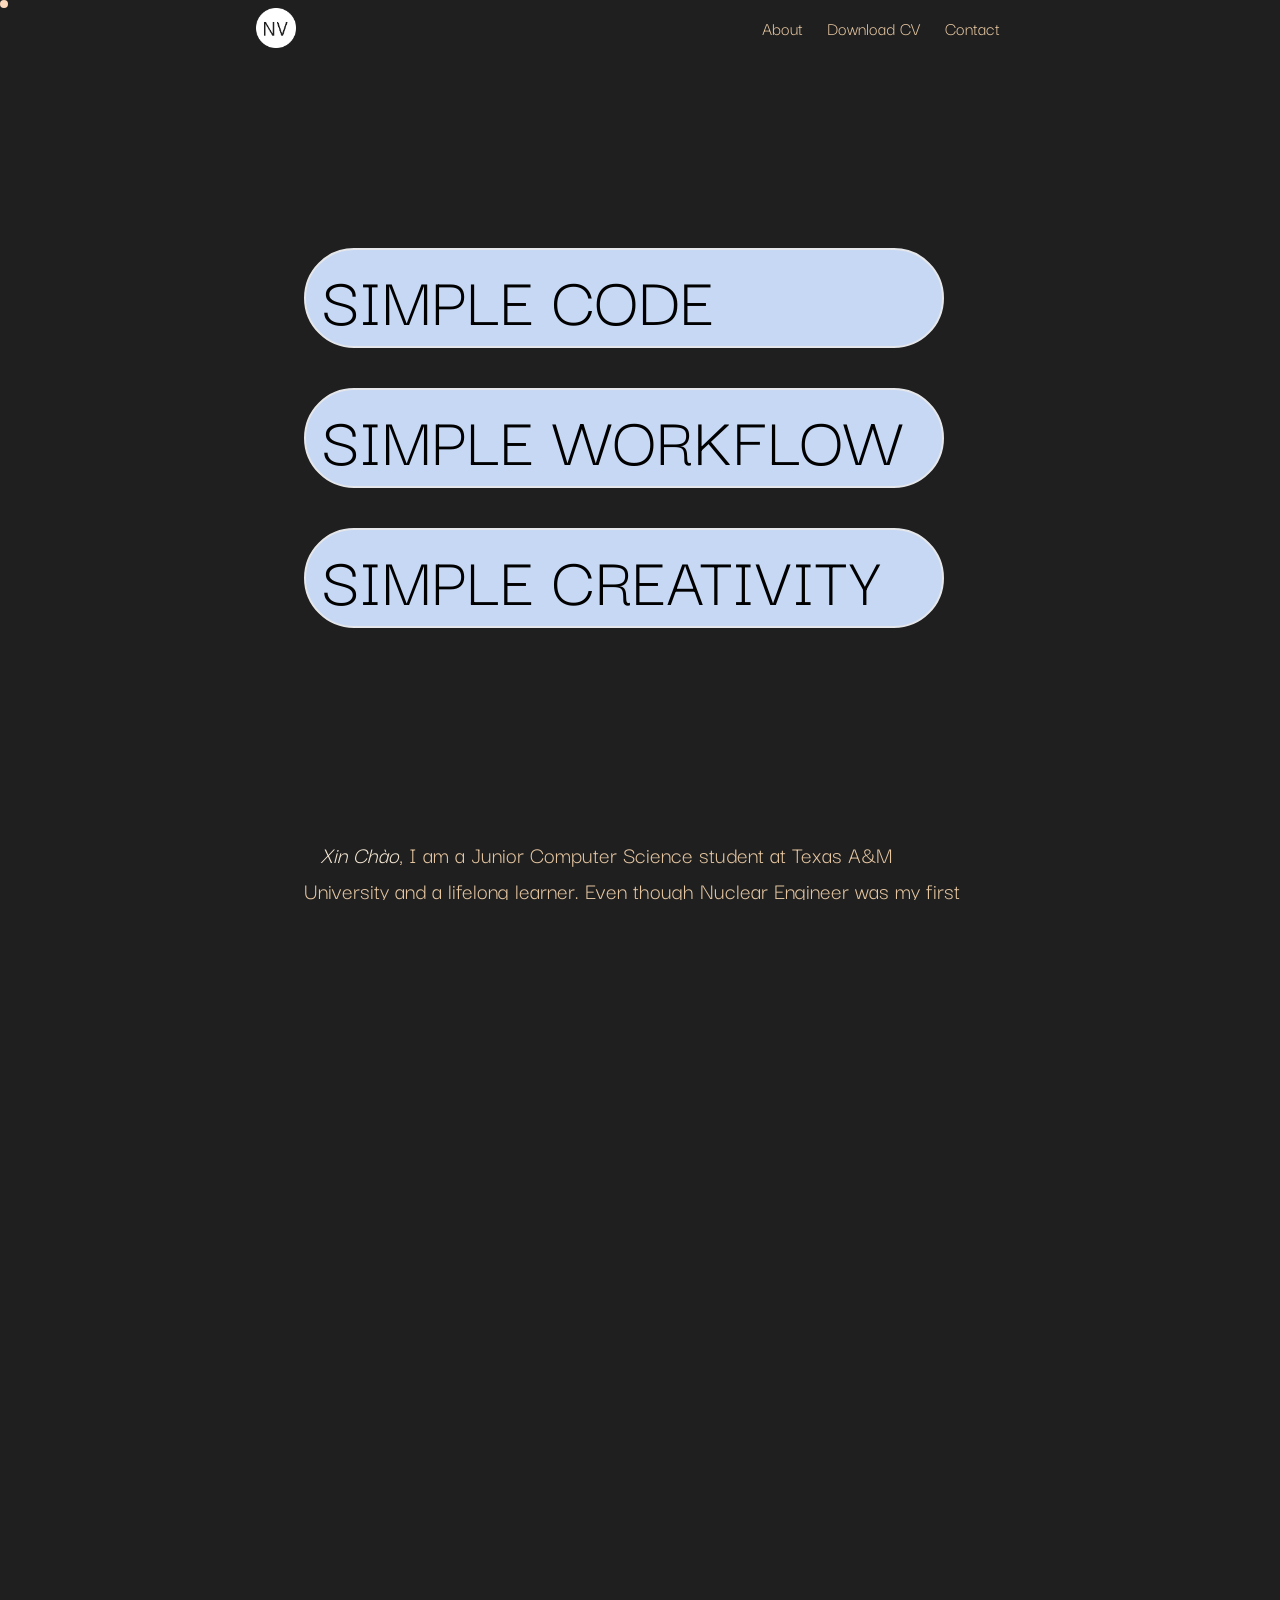
==== index.html @ 34852f34 "make changes" ====
<!DOCTYPE html>
<html lang="en">
  <head>
    <!-- Global Metadata -->
    <meta charset="utf-8" />
    <meta name="viewport" content="width=device-width,initial-scale=1" />
    <link rel="apple-touch-icon" sizes="180x180" href="/apple-touch-icon.png" />
    <link rel="icon" type="image/png" sizes="32x32" href="/favicon-32x32.png" />
    <link rel="icon" type="image/png" sizes="16x16" href="/favicon-16x16.png" />
    <link rel="manifest" href="/site.webmanifest" />
    <link rel="mask-icon" href="/safari-pinned-tab.svg" color="#5bbad5" />
    <meta name="msapplication-TileColor" content="#da532c" />
    <meta name="theme-color" content="#ffffff" />
    <meta name="generator" content="Astro v2.4.2" />

    <!-- Canonical URL -->
    <link rel="canonical" href="https://example.com/" />

    <!-- Primary Meta Tags -->
    <title>Nhi Vu&#39;s Portfolio</title>
    <meta name="title" content="Nhi Vu's Portfolio" />
    <meta name="description" content="Xin Chào" />

    <!-- Open Graph / Facebook -->
    <meta property="og:type" content="website" />
    <meta property="og:url" content="https://example.com/" />
    <meta property="og:title" content="Nhi Vu's Portfolio" />
    <meta property="og:description" content="Xin Chào" />
    <meta property="og:image" content="https://example.com/html.jpg" />

    <!-- Twitter -->
    <meta property="twitter:card" content="summary_large_image" />
    <meta property="twitter:url" content="https://example.com/" />
    <meta property="twitter:title" content="Nhi Vu's Portfolio" />
    <meta property="twitter:description" content="Xin Chào" />
    <meta property="twitter:image" content="https://example.com/html.jpg" />
    <link rel="stylesheet" href="/_astro/about.017c35bc.css" />
    <link rel="stylesheet" href="/_astro/index.93ec11f1.css" />
    <link rel="stylesheet" href="/_astro/index.d1aae556.css" />
    <link rel="stylesheet" href="/_astro/chick-fil-a-pos.49067dee.css" />
    <script type="module" src="/_astro/hoisted.ab8ab4c0.js"></script>
  </head>
  <body>
    <div
      id="dot"
      class="pointer-events-none fixed z-50 hidden h-2 w-2 rounded-full bg-orange-200"
      style="transition: transform 0.2s"
    ></div>
    <header class="relative z-20 mb-8 w-full p-2">
      <div class="mx-auto max-w-3xl">
        <nav class="flex items-center justify-between gap-3 text-base">
          <a href="/">
            <img
              class="slide-item h-10 w-10 opacity-90"
              src="/white-logo.png"
              alt="white-logo"
              data-transition-duration="0.4s"
              data-transition-easing="ease"
            />
          </a>
          <div class="flex items-center gap-6 text-base md:hidden">
            <style>
              astro-island,
              astro-slot {
                display: contents;
              }
            </style>
            <script>
              ((self.Astro = self.Astro || {}).visible = (s, c, n) => {
                const r = async () => {
                  await (
                    await s()
                  )();
                };
                let i = new IntersectionObserver((e) => {
                  for (const t of e)
                    if (t.isIntersecting) {
                      i.disconnect(), r();
                      break;
                    }
                });
                for (let e = 0; e < n.children.length; e++) {
                  const t = n.children[e];
                  i.observe(t);
                }
              }),
                window.dispatchEvent(new Event('astro:visible'));
              var l;
              {
                const c = {
                    0: (t) => t,
                    1: (t) => JSON.parse(t, o),
                    2: (t) => new RegExp(t),
                    3: (t) => new Date(t),
                    4: (t) => new Map(JSON.parse(t, o)),
                    5: (t) => new Set(JSON.parse(t, o)),
                    6: (t) => BigInt(t),
                    7: (t) => new URL(t),
                    8: (t) => new Uint8Array(JSON.parse(t)),
                    9: (t) => new Uint16Array(JSON.parse(t)),
                    10: (t) => new Uint32Array(JSON.parse(t)),
                  },
                  o = (t, s) => {
                    if (t === '' || !Array.isArray(s)) return s;
                    const [e, n] = s;
                    return e in c ? c[e](n) : void 0;
                  };
                customElements.get('astro-island') ||
                  customElements.define(
                    'astro-island',
                    ((l = class extends HTMLElement {
                      constructor() {
                        super(...arguments);
                        this.hydrate = () => {
                          if (
                            !this.hydrator ||
                            (this.parentElement &&
                              this.parentElement.closest('astro-island[ssr]'))
                          )
                            return;
                          const s = this.querySelectorAll('astro-slot'),
                            e = {},
                            n = this.querySelectorAll(
                              'template[data-astro-template]'
                            );
                          for (const r of n) {
                            const i = r.closest(this.tagName);
                            !i ||
                              !i.isSameNode(this) ||
                              ((e[
                                r.getAttribute('data-astro-template') ||
                                  'default'
                              ] = r.innerHTML),
                              r.remove());
                          }
                          for (const r of s) {
                            const i = r.closest(this.tagName);
                            !i ||
                              !i.isSameNode(this) ||
                              (e[r.getAttribute('name') || 'default'] =
                                r.innerHTML);
                          }
                          const a = this.hasAttribute('props')
                            ? JSON.parse(this.getAttribute('props'), o)
                            : {};
                          this.hydrator(this)(this.Component, a, e, {
                            client: this.getAttribute('client'),
                          }),
                            this.removeAttribute('ssr'),
                            window.removeEventListener(
                              'astro:hydrate',
                              this.hydrate
                            ),
                            window.dispatchEvent(
                              new CustomEvent('astro:hydrate')
                            );
                        };
                      }
                      connectedCallback() {
                        !this.hasAttribute('await-children') || this.firstChild
                          ? this.childrenConnectedCallback()
                          : new MutationObserver((s, e) => {
                              e.disconnect(), this.childrenConnectedCallback();
                            }).observe(this, { childList: !0 });
                      }
                      async childrenConnectedCallback() {
                        window.addEventListener('astro:hydrate', this.hydrate);
                        let s = this.getAttribute('before-hydration-url');
                        s && (await import(s)), this.start();
                      }
                      start() {
                        const s = JSON.parse(this.getAttribute('opts')),
                          e = this.getAttribute('client');
                        if (Astro[e] === void 0) {
                          window.addEventListener(
                            `astro:${e}`,
                            () => this.start(),
                            { once: !0 }
                          );
                          return;
                        }
                        Astro[e](
                          async () => {
                            const n = this.getAttribute('renderer-url'),
                              [a, { default: r }] = await Promise.all([
                                import(this.getAttribute('component-url')),
                                n ? import(n) : () => () => {},
                              ]),
                              i =
                                this.getAttribute('component-export') ||
                                'default';
                            if (!i.includes('.')) this.Component = a[i];
                            else {
                              this.Component = a;
                              for (const d of i.split('.'))
                                this.Component = this.Component[d];
                            }
                            return (this.hydrator = r), this.hydrate;
                          },
                          s,
                          this
                        );
                      }
                      attributeChangedCallback() {
                        this.hydrator && this.hydrate();
                      }
                    }),
                    (l.observedAttributes = ['props']),
                    l)
                  );
              }
            </script>
            <astro-island
              uid="Z1sjvAh"
              prefix="r0"
              component-url="/_astro/DropdownMenu.d8136984.js"
              component-export="default"
              renderer-url="/_astro/client.08e48d14.js"
              props="{}"
              ssr=""
              client="visible"
              opts='{"name":"DropdownMenu","value":true}'
              await-children=""
              ><div
                class="relative inline-block text-left"
                data-headlessui-state=""
              >
                <div
                  class="slide-item"
                  data-transition-duration="0.6s"
                  data-transition-easing="ease"
                >
                  <button
                    class="hover:bg-sky-blue hover:text-black-gray inline-flex justify-center rounded-md border border-zinc-400 px-2 py-2 text-sm font-medium shadow-sm"
                    aria-label="menu"
                    id="headlessui-menu-button-:r0R1:"
                    type="button"
                    aria-haspopup="menu"
                    aria-expanded="false"
                    data-headlessui-state=""
                  >
                    <svg
                      stroke="currentColor"
                      fill="currentColor"
                      stroke-width="0"
                      viewBox="0 0 512 512"
                      class="h-5 w-5"
                      height="1em"
                      width="1em"
                      xmlns="http://www.w3.org/2000/svg"
                    >
                      <path
                        fill="none"
                        stroke-linecap="round"
                        stroke-miterlimit="10"
                        stroke-width="48"
                        d="M88 152h336M88 256h336M88 360h336"
                      ></path>
                    </svg>
                  </button>
                </div></div
            ></astro-island>
          </div>
          <div class="hidden items-center gap-6 text-base md:flex">
            <a
              href="/about/index.html"
              class="slide-item astro-EIMMU3LG"
              data-transition-duration="0.4s"
              data-transition-easing="ease"
            >
              About
            </a>
            <a
              href="https://drive.google.com/file/d/1dDgBqAg6Lc5N58lPqxgQve7FL10qr0bx/view?usp=sharing"
              class="slide-item astro-EIMMU3LG"
              data-transition-duration="0.5s"
              data-transition-easing="ease"
            >
              Download CV
            </a>
            <a
              href="mailto:vuthuynhi05@gmail.com"
              class="slide-item astro-EIMMU3LG"
              data-transition-duration="0.5s"
              data-transition-easing="ease"
            >
              Contact
            </a>
            <div class="ml-auto flex-1"></div>
          </div>
        </nav>
      </div>
    </header>
    <main class="p-60px p-8">
      <div class="slide-container">
        <div class="mx-auto max-w-2xl">
          <div
            class="slide-item flex items-center"
            data-transition-duration="0.7s"
            data-transition-easing="ease"
          >
            <section
              class="whitespace-no-wrap text-2.2xl astro-KA44UMDF relative my-32 block w-screen items-center justify-center gap-6 uppercase leading-6 sm:text-7xl"
            >
              <div
                id="my-section"
                class="astro-KA44UMDF text-black"
                style="display: none"
              >
                <h3
                  class="bg-sky-blue astro-KA44UMDF mb-10 rounded-full border-2 py-3 pl-4"
                  style="position: relative"
                >
                  Simple Code
                </h3>
                <h3
                  class="bg-sky-blue astro-KA44UMDF mb-10 rounded-full border-2 py-3 pl-4"
                  style="position: relative"
                >
                  Simple Workflow
                </h3>
                <h3
                  class="bg-sky-blue astro-KA44UMDF rounded-full border-2 py-3 pl-4"
                  style="position: relative"
                >
                  Simple Creativity
                </h3>
              </div>

              <div
                id="my-section"
                class="astro-KA44UMDF text-black"
                style="display: none"
              >
                <h3
                  class="bg-sky-blue astro-KA44UMDF mb-10 rounded-full border-2 py-3 pl-4"
                  style="position: relative"
                >
                  Simple Design
                </h3>
                <h3
                  class="bg-sky-blue astro-KA44UMDF mb-10 rounded-full border-2 py-3 pl-4"
                  style="position: relative"
                >
                  Simple Strategy
                </h3>
                <h3
                  class="bg-sky-blue astro-KA44UMDF rounded-full border-2 py-3 pl-4"
                  style="position: relative"
                >
                  Simple Approach
                </h3>
              </div>

              <div
                id="my-section"
                class="text-accent-lighter astro-KA44UMDF"
                style="display: none"
              >
                <h3
                  class="bg-black-gray astro-KA44UMDF mb-10 rounded-full border-2 py-3 pl-4"
                  style="position: relative"
                >
                  Simple Design
                </h3>
                <h3
                  class="bg-black-gray astro-KA44UMDF mb-10 rounded-full border-2 py-3 pl-4"
                  style="position: relative"
                >
                  Simple Strategy
                </h3>
                <h3
                  class="bg-black-gray astro-KA44UMDF rounded-full border-2 py-3 pl-4"
                  style="position: relative"
                >
                  Simple Approach
                </h3>
              </div>

              <div
                id="my-section"
                class="text-accent-lighter astro-KA44UMDF"
                style="display: none"
              >
                <h3
                  class="bg-black-gray astro-KA44UMDF mb-10 rounded-full border-2 py-3 pl-4"
                  style="position: relative"
                >
                  Simple Code
                </h3>
                <h3
                  class="bg-black-gray astro-KA44UMDF mb-10 rounded-full border-2 py-3 pl-4"
                  style="position: relative"
                >
                  Simple Workflow
                </h3>
                <h3
                  class="bg-black-gray astro-KA44UMDF rounded-full border-2 py-3 pl-4"
                  style="position: relative"
                >
                  Simple Creativity
                </h3>
              </div>
            </section>
          </div>
          <div
            class="slide-item"
            data-transition-duration="0.7s"
            data-transition-easing="ease"
          >
            <section
              class="flex items-center indent-4"
              class="slide-item"
              style="margin-top: 5rem"
            >
              <p>
                <span class="hover-sticky transition-all hover:tracking-wider"
                  >Xin Chào</span
                >, I am a Junior Computer Science student at Texas A&M
                University and a lifelong learner. Even though Nuclear Engineer
                was my first choice back in my freshman year, I fell in love
                with coding after completing my Freshman year of Engineering
                classes. I now strive to become a full-stack developer focused
                on bringing a captivating experience to users.
              </p>
            </section>
          </div>
          <div
            class="slide-item mt-10 flex items-center"
            data-transition-duration="0.8s"
            data-transition-easing="ease"
          >
            <h2 class="text-4xl underline underline-offset-4">Works</h2>
            <svg
              class="astro-PATNJMLL ml-1 mt-7 inline-block"
              width="40"
              height="40"
              viewBox="0 0 256 256"
              aria-hidden="true"
              fill="var(--accent-light)"
              style="--size: 1.2em"
            >
              <g class="astro-PATNJMLL">
                < xmlns="http://www.w3.org/2000/svg" width="20" height="20"
                fill="#000000" viewBox="0 0 256 256">
                <path
                  d="M205.66,181.66l-48,48a8,8,0,0,1-11.32,0l-48-48a8,8,0,0,1,11.32-11.32L144,204.69V128A88.1,88.1,0,0,0,56,40a8,8,0,0,1,0-16A104.11,104.11,0,0,1,160,128v76.69l34.34-34.35a8,8,0,0,1,11.32,11.32Z"
                ></path>
              </g>
            </svg>
          </div>
          <section
            class="slide-item mt-6 flex items-center"
            data-transition-duration="0.9s"
            data-transition-easing="ease"
          >
            <ul class="grid grid-cols-1 gap-4">
              <li
                class="hover:text-sky-blue mb-5 text-center transition-all hover:tracking-wider"
              >
                <a href="/posts/chick-fil-a-pos/index.html">
                  <img
                    class="border-accent-gray transform rounded-xl border transition-transform duration-300 hover:scale-105 hover:opacity-100 md:opacity-70"
                    alt="Thumbnail"
                    width="1440"
                    height="720"
                    src="/_astro/chick-fil-a_Zba4y2.PNG"
                    loading="lazy"
                    decoding="async"
                  />
                  <div
                    class="mt-3 font-bold uppercase"
                    style="font-size: var(--text-base)"
                  >
                    Chick-fil-A POS
                  </div>
                  <div class="opacity-80" style="font-size: var(--text-2sm)">
                    Web Application | 2023
                  </div>
                </a>
              </li>
              <li
                class="hover:text-sky-blue mb-5 text-center transition-all hover:tracking-wider"
              >
                <a href="/posts/dai-co-viet/index.html">
                  <img
                    class="border-accent-gray transform rounded-xl border transition-transform duration-300 hover:scale-105 hover:opacity-100 md:opacity-70"
                    alt="Thumbnail"
                    width="1440"
                    height="720"
                    src="/_astro/dcv-banner_WCn22.png"
                    loading="lazy"
                    decoding="async"
                  />
                  <div
                    class="mt-3 font-bold uppercase"
                    style="font-size: var(--text-base)"
                  >
                    Dai Co Viet Webpage
                  </div>
                  <div class="opacity-80" style="font-size: var(--text-2sm)">
                    Website | 2022
                  </div>
                </a>
              </li>
              <li
                class="hover:text-sky-blue mb-5 text-center transition-all hover:tracking-wider"
              >
                <a href="/posts/jades-tea-house/index.html">
                  <img
                    class="border-accent-gray transform rounded-xl border transition-transform duration-300 hover:scale-105 hover:opacity-100 md:opacity-70"
                    alt="Thumbnail"
                    width="1440"
                    height="720"
                    src="/_astro/Jade's-Tea-House_25o2CD.jpeg"
                    loading="lazy"
                    decoding="async"
                  />
                  <div
                    class="mt-3 font-bold uppercase"
                    style="font-size: var(--text-base)"
                  >
                    Jade&#39;s Tea House Webpage
                  </div>
                  <div class="opacity-80" style="font-size: var(--text-2sm)">
                    Website | 2023
                  </div>
                </a>
              </li>
              <li
                class="hover:text-sky-blue mb-5 text-center transition-all hover:tracking-wider"
              >
                <a href="/posts/multithreading/index.html">
                  <img
                    class="border-accent-gray transform rounded-xl border transition-transform duration-300 hover:scale-105 hover:opacity-100 md:opacity-70"
                    alt="Thumbnail"
                    width="1440"
                    height="720"
                    src="/_astro/threading_181pAE.PNG"
                    loading="lazy"
                    decoding="async"
                  />
                  <div
                    class="mt-3 font-bold uppercase"
                    style="font-size: var(--text-base)"
                  >
                    TCP Request Channel
                  </div>
                  <div class="opacity-80" style="font-size: var(--text-2sm)">
                    C++ Software | 2022
                  </div>
                </a>
              </li>
              <li
                class="hover:text-sky-blue mb-5 text-center transition-all hover:tracking-wider"
              >
                <a href="/posts/portfolio-1.0/index.html">
                  <img
                    class="border-accent-gray transform rounded-xl border transition-transform duration-300 hover:scale-105 hover:opacity-100 md:opacity-70"
                    alt="Thumbnail"
                    width="1440"
                    height="720"
                    src="/_astro/portfolio-1.0_2ggMDI.png"
                    loading="lazy"
                    decoding="async"
                  />
                  <div
                    class="mt-3 font-bold uppercase"
                    style="font-size: var(--text-base)"
                  >
                    Portfolio 1.0
                  </div>
                  <div class="opacity-80" style="font-size: var(--text-2sm)">
                    Website | 2022
                  </div>
                </a>
              </li>
              <li
                class="hover:text-sky-blue mb-5 text-center transition-all hover:tracking-wider"
              >
                <a href="/posts/unix-shell/index.html">
                  <img
                    class="border-accent-gray transform rounded-xl border transition-transform duration-300 hover:scale-105 hover:opacity-100 md:opacity-70"
                    alt="Thumbnail"
                    width="1440"
                    height="720"
                    src="/_astro/unix-shell_1RJg30.PNG"
                    loading="lazy"
                    decoding="async"
                  />
                  <div
                    class="mt-3 font-bold uppercase"
                    style="font-size: var(--text-base)"
                  >
                    Unix Shell
                  </div>
                  <div class="opacity-80" style="font-size: var(--text-2sm)">
                    C++ Software | 2022
                  </div>
                </a>
              </li>
            </ul>
          </section>
          <div
            class="slide-item"
            data-transition-duration="1s"
            data-transition-easing="ease"
          >
            <section class="p-2">
              <h2
                class="my-5 text-right text-2xl font-bold underline underline-offset-4"
                style="font-size: var(--text-lg)"
              >
                Social Media
              </h2>
              <ul class="flex flex-row justify-end">
                <li class="mr-4 transform transition-transform hover:scale-125">
                  <a href="https://twitter.com/TUILANH1">
                    <svg
                      class="undefined astro-PATNJMLL inline-block"
                      width="40"
                      height="40"
                      viewBox="0 0 256 256"
                      aria-hidden="true"
                      fill="var(--accent-sky-blue)"
                      style="--size: 1.1em"
                    >
                      <g class="astro-PATNJMLL">
                        < xmlns="http://www.w3.org/2000/svg" width="32"
                        height="32" fill="#000000" viewBox="0 0 256 256">
                        <path
                          d="M245.66,77.66l-29.9,29.9C209.72,177.58,150.67,232,80,232c-14.52,0-26.49-2.3-35.58-6.84-7.33-3.67-10.33-7.6-11.08-8.72a8,8,0,0,1,3.85-11.93c.26-.1,24.24-9.31,39.47-26.84a110.93,110.93,0,0,1-21.88-24.2c-12.4-18.41-26.28-50.39-22-98.18a8,8,0,0,1,13.65-4.92c.35.35,33.28,33.1,73.54,43.72V88a47.87,47.87,0,0,1,14.36-34.3A46.87,46.87,0,0,1,168.1,40a48.66,48.66,0,0,1,41.47,24H240a8,8,0,0,1,5.66,13.66Z"
                        ></path>
                      </g>
                    </svg>
                  </a>
                </li>
                <li class="mr-4 transform transition-transform hover:scale-125">
                  <a href="https://github.com/Tuilanhi">
                    <svg
                      class="undefined astro-PATNJMLL inline-block"
                      width="40"
                      height="40"
                      viewBox="0 0 256 256"
                      aria-hidden="true"
                      fill="var(--accent-sky-blue)"
                      style="--size: 1.1em"
                    >
                      <g class="astro-PATNJMLL">
                        < xmlns="http://www.w3.org/2000/svg" width="32"
                        height="32" fill="#000000" viewBox="0 0 256 256">
                        <path
                          d="M216,104v8a56.06,56.06,0,0,1-48.44,55.47A39.8,39.8,0,0,1,176,192v40a8,8,0,0,1-8,8H104a8,8,0,0,1-8-8V216H72a40,40,0,0,1-40-40A24,24,0,0,0,8,152a8,8,0,0,1,0-16,40,40,0,0,1,40,40,24,24,0,0,0,24,24H96v-8a39.8,39.8,0,0,1,8.44-24.53A56.06,56.06,0,0,1,56,112v-8a58.14,58.14,0,0,1,7.69-28.32A59.78,59.78,0,0,1,69.07,28,8,8,0,0,1,76,24a59.75,59.75,0,0,1,48,24h24a59.75,59.75,0,0,1,48-24,8,8,0,0,1,6.93,4,59.74,59.74,0,0,1,5.37,47.68A58,58,0,0,1,216,104Z"
                        ></path>
                      </g>
                    </svg>
                  </a>
                </li>
                <li class="transform transition-transform hover:scale-125">
                  <a href="https://www.linkedin.com/in/nhi-vu-868a2b234/">
                    <svg
                      class="undefined astro-PATNJMLL inline-block"
                      width="40"
                      height="40"
                      viewBox="0 0 256 256"
                      aria-hidden="true"
                      fill="var(--accent-sky-blue)"
                      style="--size: 1.1em"
                    >
                      <g class="astro-PATNJMLL">
                        < xmlns="http://www.w3.org/2000/svg" width="32"
                        height="32" fill="#000000" viewBox="0 0 256 256">
                        <path
                          d="M216,24H40A16,16,0,0,0,24,40V216a16,16,0,0,0,16,16H216a16,16,0,0,0,16-16V40A16,16,0,0,0,216,24ZM96,176a8,8,0,0,1-16,0V112a8,8,0,0,1,16,0ZM88,96a12,12,0,1,1,12-12A12,12,0,0,1,88,96Zm96,80a8,8,0,0,1-16,0V140a20,20,0,0,0-40,0v36a8,8,0,0,1-16,0V112a8,8,0,0,1,15.79-1.78A36,36,0,0,1,184,140Z"
                        ></path>
                      </g>
                    </svg>
                  </a>
                </li>
              </ul>
            </section>
          </div>
          <div
            class="slide-item"
            data-transition-duration="1.1s"
            data-transition-easing="ease"
          >
            <section class="p-2">
              <h2
                class="font-mplus mb-5 mt-7 text-right text-2xl font-bold underline underline-offset-4"
                style="font-size: var(--text-lg)"
              >
                Contact
              </h2>
              <a href="mailto:vuthuynhi05@gmail.com">
                <div
                  class="ml-auto flex flex-row justify-end rounded-full border-2 p-2 text-black"
                  style="
                    border-color: #000;
                    background-color: var(--accent-sky-blue);
                    max-width: 12rem;
                  "
                >
                  <p
                    class="mr-2"
                    style="font-weight: 500; font-size: var(--text-sm)"
                  >
                    Connect with me
                  </p>
                  <svg
                    class="icon-shake astro-PATNJMLL inline-block"
                    width="40"
                    height="40"
                    viewBox="0 0 256 256"
                    aria-hidden="true"
                    fill="#000"
                    style="--size: 1.1em"
                  >
                    <g class="astro-PATNJMLL">
                      < xmlns="http://www.w3.org/2000/svg" width="32"
                      height="32" fill="#000000" viewBox="0 0 256 256">
                      <path
                        d="M227.32,28.68a16,16,0,0,0-15.66-4.08l-.15,0L19.57,82.84a16,16,0,0,0-2.42,29.84l85.62,40.55,40.55,85.62A15.86,15.86,0,0,0,157.74,248q.69,0,1.38-.06a15.88,15.88,0,0,0,14-11.51l58.2-191.94c0-.05,0-.1,0-.15A16,16,0,0,0,227.32,28.68ZM157.83,231.85l-.05.14L118.42,148.9l47.24-47.25a8,8,0,0,0-11.31-11.31L107.1,137.58,24,98.22l.14,0L216,40Z"
                      ></path>
                    </g>
                  </svg>
                </div>
              </a>
            </section>
          </div>
        </div>
        <article class="mx-auto max-w-3xl px-8"></article>
      </div>
    </main>
    <div
      class="slide-item"
      data-transition-duration="1.2s"
      data-transition-easing="ease"
    >
      <footer class="astro-SZ7XMLTE">
        <span class="astro-SZ7XMLTE">&copy; 2023</span>
        Nhi Vu. All Rights Reserved
      </footer>
    </div>
  </body>
</html>
---- _astro/about.017c35bc.css ----
*,:before,:after{box-sizing:border-box;border-width:0;border-style:solid;border-color:#e5e7eb}:before,:after{--tw-content: ""}html{line-height:1.5;-webkit-text-size-adjust:100%;-moz-tab-size:4;-o-tab-size:4;tab-size:4;font-family:ui-sans-serif,system-ui,-apple-system,BlinkMacSystemFont,Segoe UI,Roboto,Helvetica Neue,Arial,Noto Sans,sans-serif,"Apple Color Emoji","Segoe UI Emoji",Segoe UI Symbol,"Noto Color Emoji";font-feature-settings:normal;font-variation-settings:normal}body{margin:0;line-height:inherit}hr{height:0;color:inherit;border-top-width:1px}abbr:where([title]){-webkit-text-decoration:underline dotted;text-decoration:underline dotted}h1,h2,h3,h4,h5,h6{font-size:inherit;font-weight:inherit}a{color:inherit;text-decoration:inherit}b,strong{font-weight:bolder}code,kbd,samp,pre{font-family:ui-monospace,SFMono-Regular,Menlo,Monaco,Consolas,Liberation Mono,Courier New,monospace;font-size:1em}small{font-size:80%}sub,sup{font-size:75%;line-height:0;position:relative;vertical-align:baseline}sub{bottom:-.25em}sup{top:-.5em}table{text-indent:0;border-color:inherit;border-collapse:collapse}button,input,optgroup,select,textarea{font-family:inherit;font-size:100%;font-weight:inherit;line-height:inherit;color:inherit;margin:0;padding:0}button,select{text-transform:none}button,[type=button],[type=reset],[type=submit]{-webkit-appearance:button;background-color:transparent;background-image:none}:-moz-focusring{outline:auto}:-moz-ui-invalid{box-shadow:none}progress{vertical-align:baseline}::-webkit-inner-spin-button,::-webkit-outer-spin-button{height:auto}[type=search]{-webkit-appearance:textfield;outline-offset:-2px}::-webkit-search-decoration{-webkit-appearance:none}::-webkit-file-upload-button{-webkit-appearance:button;font:inherit}summary{display:list-item}blockquote,dl,dd,h1,h2,h3,h4,h5,h6,hr,figure,p,pre{margin:0}fieldset{margin:0;padding:0}legend{padding:0}ol,ul,menu{list-style:none;margin:0;padding:0}textarea{resize:vertical}input::-moz-placeholder,textarea::-moz-placeholder{opacity:1;color:#9ca3af}input::placeholder,textarea::placeholder{opacity:1;color:#9ca3af}button,[role=button]{cursor:pointer}:disabled{cursor:default}img,svg,video,canvas,audio,iframe,embed,object{display:block;vertical-align:middle}img,video{max-width:100%;height:auto}[hidden]{display:none}[type=text],[type=email],[type=url],[type=password],[type=number],[type=date],[type=datetime-local],[type=month],[type=search],[type=tel],[type=time],[type=week],[multiple],textarea,select{-webkit-appearance:none;-moz-appearance:none;appearance:none;background-color:#fff;border-color:#6b7280;border-width:1px;border-radius:0;padding:.5rem .75rem;font-size:1rem;line-height:1.5rem;--tw-shadow: 0 0 #0000}[type=text]:focus,[type=email]:focus,[type=url]:focus,[type=password]:focus,[type=number]:focus,[type=date]:focus,[type=datetime-local]:focus,[type=month]:focus,[type=search]:focus,[type=tel]:focus,[type=time]:focus,[type=week]:focus,[multiple]:focus,textarea:focus,select:focus{outline:2px solid transparent;outline-offset:2px;--tw-ring-inset: var(--tw-empty, );--tw-ring-offset-width: 0px;--tw-ring-offset-color: #fff;--tw-ring-color: #1C64F2;--tw-ring-offset-shadow: var(--tw-ring-inset) 0 0 0 var(--tw-ring-offset-width) var(--tw-ring-offset-color);--tw-ring-shadow: var(--tw-ring-inset) 0 0 0 calc(1px + var(--tw-ring-offset-width)) var(--tw-ring-color);box-shadow:var(--tw-ring-offset-shadow),var(--tw-ring-shadow),var(--tw-shadow);border-color:#1c64f2}input::-moz-placeholder,textarea::-moz-placeholder{color:#6b7280;opacity:1}input::placeholder,textarea::placeholder{color:#6b7280;opacity:1}::-webkit-datetime-edit-fields-wrapper{padding:0}::-webkit-date-and-time-value{min-height:1.5em}select:not([size]){background-image:url("data:image/svg+xml,%3csvg xmlns='http://www.w3.org/2000/svg' fill='none' viewBox='0 0 20 20'%3e%3cpath stroke='%236B7280' stroke-linecap='round' stroke-linejoin='round' stroke-width='1.5' d='M6 8l4 4 4-4'/%3e%3c/svg%3e");background-position:right .5rem center;background-repeat:no-repeat;background-size:1.5em 1.5em;padding-right:2.5rem;-webkit-print-color-adjust:exact;print-color-adjust:exact}[multiple]{background-image:initial;background-position:initial;background-repeat:unset;background-size:initial;padding-right:.75rem;-webkit-print-color-adjust:unset;print-color-adjust:unset}[type=checkbox],[type=radio]{-webkit-appearance:none;-moz-appearance:none;appearance:none;padding:0;-webkit-print-color-adjust:exact;print-color-adjust:exact;display:inline-block;vertical-align:middle;background-origin:border-box;-webkit-user-select:none;-moz-user-select:none;user-select:none;flex-shrink:0;height:1rem;width:1rem;color:#1c64f2;background-color:#fff;border-color:#6b7280;border-width:1px;--tw-shadow: 0 0 #0000}[type=checkbox]{border-radius:0}[type=radio]{border-radius:100%}[type=checkbox]:focus,[type=radio]:focus{outline:2px solid transparent;outline-offset:2px;--tw-ring-inset: var(--tw-empty, );--tw-ring-offset-width: 2px;--tw-ring-offset-color: #fff;--tw-ring-color: #1C64F2;--tw-ring-offset-shadow: var(--tw-ring-inset) 0 0 0 var(--tw-ring-offset-width) var(--tw-ring-offset-color);--tw-ring-shadow: var(--tw-ring-inset) 0 0 0 calc(2px + var(--tw-ring-offset-width)) var(--tw-ring-color);box-shadow:var(--tw-ring-offset-shadow),var(--tw-ring-shadow),var(--tw-shadow)}[type=checkbox]:checked,[type=radio]:checked,.dark [type=checkbox]:checked,.dark [type=radio]:checked{border-color:transparent;background-color:currentColor;background-size:100% 100%;background-position:center;background-repeat:no-repeat}[type=checkbox]:checked{background-image:url("data:image/svg+xml,%3csvg viewBox='0 0 16 16' fill='white' xmlns='http://www.w3.org/2000/svg'%3e%3cpath d='M12.207 4.793a1 1 0 010 1.414l-5 5a1 1 0 01-1.414 0l-2-2a1 1 0 011.414-1.414L6.5 9.086l4.293-4.293a1 1 0 011.414 0z'/%3e%3c/svg%3e")}[type=radio]:checked{background-image:url("data:image/svg+xml,%3csvg viewBox='0 0 16 16' fill='white' xmlns='http://www.w3.org/2000/svg'%3e%3ccircle cx='8' cy='8' r='3'/%3e%3c/svg%3e")}[type=checkbox]:indeterminate{background-image:url("data:image/svg+xml,%3csvg xmlns='http://www.w3.org/2000/svg' fill='none' viewBox='0 0 16 16'%3e%3cpath stroke='white' stroke-linecap='round' stroke-linejoin='round' stroke-width='2' d='M4 8h8'/%3e%3c/svg%3e");border-color:transparent;background-color:currentColor;background-size:100% 100%;background-position:center;background-repeat:no-repeat}[type=checkbox]:indeterminate:hover,[type=checkbox]:indeterminate:focus{border-color:transparent;background-color:currentColor}[type=file]{background:unset;border-color:inherit;border-width:0;border-radius:0;padding:0;font-size:unset;line-height:inherit}[type=file]:focus{outline:1px auto inherit}input[type=file]::file-selector-button{color:#fff;background:#1F2937;border:0;font-weight:500;font-size:.875rem;cursor:pointer;padding:.625rem 1rem .625rem 2rem;-webkit-margin-start:-1rem;margin-inline-start:-1rem;-webkit-margin-end:1rem;margin-inline-end:1rem}input[type=file]::file-selector-button:hover{background:#374151}.dark input[type=file]::file-selector-button{color:#fff;background:#4B5563}.dark input[type=file]::file-selector-button:hover{background:#6B7280}input[type=range]::-webkit-slider-thumb{height:1.25rem;width:1.25rem;background:#1C64F2;border-radius:9999px;border:0;appearance:none;-moz-appearance:none;-webkit-appearance:none;cursor:pointer}input[type=range]:disabled::-webkit-slider-thumb{background:#9CA3AF}.dark input[type=range]:disabled::-webkit-slider-thumb{background:#6B7280}input[type=range]:focus::-webkit-slider-thumb{outline:2px solid transparent;outline-offset:2px;--tw-ring-offset-shadow: var(--tw-ring-inset) 0 0 0 var(--tw-ring-offset-width) var(--tw-ring-offset-color);--tw-ring-shadow: var(--tw-ring-inset) 0 0 0 calc(4px + var(--tw-ring-offset-width)) var(--tw-ring-color);box-shadow:var(--tw-ring-offset-shadow),var(--tw-ring-shadow),var(--tw-shadow, 0 0 #0000);--tw-ring-opacity: 1px;--tw-ring-color: rgb(164 202 254 / var(--tw-ring-opacity))}input[type=range]::-moz-range-thumb{height:1.25rem;width:1.25rem;background:#1C64F2;border-radius:9999px;border:0;appearance:none;-moz-appearance:none;-webkit-appearance:none;cursor:pointer}input[type=range]:disabled::-moz-range-thumb{background:#9CA3AF}.dark input[type=range]:disabled::-moz-range-thumb{background:#6B7280}input[type=range]::-moz-range-progress{background:#3F83F8}input[type=range]::-ms-fill-lower{background:#3F83F8}.toggle-bg:after{content:"";position:absolute;top:.125rem;left:.125rem;background:white;border-color:#d1d5db;border-width:1px;border-radius:9999px;height:1.25rem;width:1.25rem;transition-property:background-color,border-color,color,fill,stroke,opacity,box-shadow,transform,filter,backdrop-filter,-webkit-backdrop-filter;transition-duration:.15s;box-shadow:var(--tw-ring-inset) 0 0 0 calc(0px + var(--tw-ring-offset-width)) var(--tw-ring-color)}input:checked+.toggle-bg:after{transform:translate(100%);border-color:#fff}input:checked+.toggle-bg{background:#1C64F2;border-color:#1c64f2}.tooltip-arrow,.tooltip-arrow:before{position:absolute;width:8px;height:8px;background:inherit}.tooltip-arrow{visibility:hidden}.tooltip-arrow:before{content:"";visibility:visible;transform:rotate(45deg)}[data-tooltip-style^=light]+.tooltip>.tooltip-arrow:before{border-style:solid;border-color:#e5e7eb}[data-tooltip-style^=light]+.tooltip[data-popper-placement^=top]>.tooltip-arrow:before{border-bottom-width:1px;border-right-width:1px}[data-tooltip-style^=light]+.tooltip[data-popper-placement^=right]>.tooltip-arrow:before{border-bottom-width:1px;border-left-width:1px}[data-tooltip-style^=light]+.tooltip[data-popper-placement^=bottom]>.tooltip-arrow:before{border-top-width:1px;border-left-width:1px}[data-tooltip-style^=light]+.tooltip[data-popper-placement^=left]>.tooltip-arrow:before{border-top-width:1px;border-right-width:1px}.tooltip[data-popper-placement^=top]>.tooltip-arrow{bottom:-4px}.tooltip[data-popper-placement^=bottom]>.tooltip-arrow{top:-4px}.tooltip[data-popper-placement^=left]>.tooltip-arrow{right:-4px}.tooltip[data-popper-placement^=right]>.tooltip-arrow{left:-4px}.tooltip.invisible>.tooltip-arrow:before{visibility:hidden}[data-popper-arrow],[data-popper-arrow]:before{position:absolute;width:8px;height:8px;background:inherit}[data-popper-arrow]{visibility:hidden}[data-popper-arrow]:before{content:"";visibility:visible;transform:rotate(45deg)}[data-popper-arrow]:after{content:"";visibility:visible;transform:rotate(45deg);position:absolute;width:9px;height:9px;background:inherit}[role=tooltip]>[data-popper-arrow]:before{border-style:solid;border-color:#e5e7eb}.dark [role=tooltip]>[data-popper-arrow]:before{border-style:solid;border-color:#4b5563}[role=tooltip]>[data-popper-arrow]:after{border-style:solid;border-color:#e5e7eb}.dark [role=tooltip]>[data-popper-arrow]:after{border-style:solid;border-color:#4b5563}[data-popover][role=tooltip][data-popper-placement^=top]>[data-popper-arrow]:before{border-bottom-width:1px;border-right-width:1px}[data-popover][role=tooltip][data-popper-placement^=top]>[data-popper-arrow]:after{border-bottom-width:1px;border-right-width:1px}[data-popover][role=tooltip][data-popper-placement^=right]>[data-popper-arrow]:before{border-bottom-width:1px;border-left-width:1px}[data-popover][role=tooltip][data-popper-placement^=right]>[data-popper-arrow]:after{border-bottom-width:1px;border-left-width:1px}[data-popover][role=tooltip][data-popper-placement^=bottom]>[data-popper-arrow]:before{border-top-width:1px;border-left-width:1px}[data-popover][role=tooltip][data-popper-placement^=bottom]>[data-popper-arrow]:after{border-top-width:1px;border-left-width:1px}[data-popover][role=tooltip][data-popper-placement^=left]>[data-popper-arrow]:before{border-top-width:1px;border-right-width:1px}[data-popover][role=tooltip][data-popper-placement^=left]>[data-popper-arrow]:after{border-top-width:1px;border-right-width:1px}[data-popover][role=tooltip][data-popper-placement^=top]>[data-popper-arrow]{bottom:-5px}[data-popover][role=tooltip][data-popper-placement^=bottom]>[data-popper-arrow]{top:-5px}[data-popover][role=tooltip][data-popper-placement^=left]>[data-popper-arrow]{right:-5px}[data-popover][role=tooltip][data-popper-placement^=right]>[data-popper-arrow]{left:-5px}[role=tooltip].invisible>[data-popper-arrow]:before{visibility:hidden}[role=tooltip].invisible>[data-popper-arrow]:after{visibility:hidden}*,:before,:after{--tw-border-spacing-x: 0;--tw-border-spacing-y: 0;--tw-translate-x: 0;--tw-translate-y: 0;--tw-rotate: 0;--tw-skew-x: 0;--tw-skew-y: 0;--tw-scale-x: 1;--tw-scale-y: 1;--tw-pan-x: ;--tw-pan-y: ;--tw-pinch-zoom: ;--tw-scroll-snap-strictness: proximity;--tw-gradient-from-position: ;--tw-gradient-via-position: ;--tw-gradient-to-position: ;--tw-ordinal: ;--tw-slashed-zero: ;--tw-numeric-figure: ;--tw-numeric-spacing: ;--tw-numeric-fraction: ;--tw-ring-inset: ;--tw-ring-offset-width: 0px;--tw-ring-offset-color: #fff;--tw-ring-color: rgb(63 131 248 / .5);--tw-ring-offset-shadow: 0 0 #0000;--tw-ring-shadow: 0 0 #0000;--tw-shadow: 0 0 #0000;--tw-shadow-colored: 0 0 #0000;--tw-blur: ;--tw-brightness: ;--tw-contrast: ;--tw-grayscale: ;--tw-hue-rotate: ;--tw-invert: ;--tw-saturate: ;--tw-sepia: ;--tw-drop-shadow: ;--tw-backdrop-blur: ;--tw-backdrop-brightness: ;--tw-backdrop-contrast: ;--tw-backdrop-grayscale: ;--tw-backdrop-hue-rotate: ;--tw-backdrop-invert: ;--tw-backdrop-opacity: ;--tw-backdrop-saturate: ;--tw-backdrop-sepia: }::backdrop{--tw-border-spacing-x: 0;--tw-border-spacing-y: 0;--tw-translate-x: 0;--tw-translate-y: 0;--tw-rotate: 0;--tw-skew-x: 0;--tw-skew-y: 0;--tw-scale-x: 1;--tw-scale-y: 1;--tw-pan-x: ;--tw-pan-y: ;--tw-pinch-zoom: ;--tw-scroll-snap-strictness: proximity;--tw-gradient-from-position: ;--tw-gradient-via-position: ;--tw-gradient-to-position: ;--tw-ordinal: ;--tw-slashed-zero: ;--tw-numeric-figure: ;--tw-numeric-spacing: ;--tw-numeric-fraction: ;--tw-ring-inset: ;--tw-ring-offset-width: 0px;--tw-ring-offset-color: #fff;--tw-ring-color: rgb(63 131 248 / .5);--tw-ring-offset-shadow: 0 0 #0000;--tw-ring-shadow: 0 0 #0000;--tw-shadow: 0 0 #0000;--tw-shadow-colored: 0 0 #0000;--tw-blur: ;--tw-brightness: ;--tw-contrast: ;--tw-grayscale: ;--tw-hue-rotate: ;--tw-invert: ;--tw-saturate: ;--tw-sepia: ;--tw-drop-shadow: ;--tw-backdrop-blur: ;--tw-backdrop-brightness: ;--tw-backdrop-contrast: ;--tw-backdrop-grayscale: ;--tw-backdrop-hue-rotate: ;--tw-backdrop-invert: ;--tw-backdrop-opacity: ;--tw-backdrop-saturate: ;--tw-backdrop-sepia: }.container{width:100%}@media (min-width: 640px){.container{max-width:640px}}@media (min-width: 768px){.container{max-width:768px}}@media (min-width: 1024px){.container{max-width:1024px}}@media (min-width: 1280px){.container{max-width:1280px}}@media (min-width: 1536px){.container{max-width:1536px}}.pointer-events-none{pointer-events:none}.visible{visibility:visible}.invisible{visibility:hidden}.collapse{visibility:collapse}.static{position:static}.fixed{position:fixed}.absolute{position:absolute}.relative{position:relative}.inset-0{inset:0}.bottom-0{bottom:0}.bottom-\[60px\]{bottom:60px}.left-0{left:0}.right-0{right:0}.top-0{top:0}.z-10{z-index:10}.z-20{z-index:20}.z-30{z-index:30}.z-40{z-index:40}.z-50{z-index:50}.mx-auto{margin-left:auto;margin-right:auto}.my-1{margin-top:.25rem;margin-bottom:.25rem}.my-10{margin-top:2.5rem;margin-bottom:2.5rem}.my-32{margin-top:8rem;margin-bottom:8rem}.my-4{margin-top:1rem;margin-bottom:1rem}.my-5{margin-top:1.25rem;margin-bottom:1.25rem}.mb-1{margin-bottom:.25rem}.mb-10{margin-bottom:2.5rem}.mb-2{margin-bottom:.5rem}.mb-5{margin-bottom:1.25rem}.mb-7{margin-bottom:1.75rem}.mb-8{margin-bottom:2rem}.ml-1{margin-left:.25rem}.ml-auto{margin-left:auto}.mr-2{margin-right:.5rem}.mr-4{margin-right:1rem}.mr-auto{margin-right:auto}.mt-10{margin-top:2.5rem}.mt-2{margin-top:.5rem}.mt-3{margin-top:.75rem}.mt-4{margin-top:1rem}.mt-6{margin-top:1.5rem}.mt-7{margin-top:1.75rem}.block{display:block}.inline-block{display:inline-block}.inline{display:inline}.flex{display:flex}.inline-flex{display:inline-flex}.table{display:table}.grid{display:grid}.hidden{display:none}.h-10{height:2.5rem}.h-2{height:.5rem}.h-4{height:1rem}.h-5{height:1.25rem}.h-6{height:1.5rem}.h-auto{height:auto}.w-1\/2{width:50%}.w-10{width:2.5rem}.w-2{width:.5rem}.w-4{width:1rem}.w-48{width:12rem}.w-5{width:1.25rem}.w-64{width:16rem}.w-auto{width:auto}.w-full{width:100%}.w-screen{width:100vw}.max-w-2xl{max-width:42rem}.max-w-3xl{max-width:48rem}.flex-1{flex:1 1 0%}.flex-shrink{flex-shrink:1}.origin-top-right{transform-origin:top right}.-translate-x-full{--tw-translate-x: -100%;transform:translate(var(--tw-translate-x),var(--tw-translate-y)) rotate(var(--tw-rotate)) skew(var(--tw-skew-x)) skewY(var(--tw-skew-y)) scaleX(var(--tw-scale-x)) scaleY(var(--tw-scale-y))}.-translate-y-full{--tw-translate-y: -100%;transform:translate(var(--tw-translate-x),var(--tw-translate-y)) rotate(var(--tw-rotate)) skew(var(--tw-skew-x)) skewY(var(--tw-skew-y)) scaleX(var(--tw-scale-x)) scaleY(var(--tw-scale-y))}.translate-x-0{--tw-translate-x: 0px;transform:translate(var(--tw-translate-x),var(--tw-translate-y)) rotate(var(--tw-rotate)) skew(var(--tw-skew-x)) skewY(var(--tw-skew-y)) scaleX(var(--tw-scale-x)) scaleY(var(--tw-scale-y))}.translate-x-full{--tw-translate-x: 100%;transform:translate(var(--tw-translate-x),var(--tw-translate-y)) rotate(var(--tw-rotate)) skew(var(--tw-skew-x)) skewY(var(--tw-skew-y)) scaleX(var(--tw-scale-x)) scaleY(var(--tw-scale-y))}.translate-y-full{--tw-translate-y: 100%;transform:translate(var(--tw-translate-x),var(--tw-translate-y)) rotate(var(--tw-rotate)) skew(var(--tw-skew-x)) skewY(var(--tw-skew-y)) scaleX(var(--tw-scale-x)) scaleY(var(--tw-scale-y))}.rotate-180{--tw-rotate: 180deg;transform:translate(var(--tw-translate-x),var(--tw-translate-y)) rotate(var(--tw-rotate)) skew(var(--tw-skew-x)) skewY(var(--tw-skew-y)) scaleX(var(--tw-scale-x)) scaleY(var(--tw-scale-y))}.transform{transform:translate(var(--tw-translate-x),var(--tw-translate-y)) rotate(var(--tw-rotate)) skew(var(--tw-skew-x)) skewY(var(--tw-skew-y)) scaleX(var(--tw-scale-x)) scaleY(var(--tw-scale-y))}.transform-none{transform:none}.cursor-default{cursor:default}.cursor-not-allowed{cursor:not-allowed}.cursor-pointer{cursor:pointer}.resize{resize:both}.grid-cols-1{grid-template-columns:repeat(1,minmax(0,1fr))}.grid-cols-4{grid-template-columns:repeat(4,minmax(0,1fr))}.grid-cols-7{grid-template-columns:repeat(7,minmax(0,1fr))}.flex-row{flex-direction:row}.items-start{align-items:flex-start}.items-end{align-items:flex-end}.items-center{align-items:center}.justify-start{justify-content:flex-start}.justify-end{justify-content:flex-end}.justify-center{justify-content:center}.justify-between{justify-content:space-between}.gap-3{gap:.75rem}.gap-4{gap:1rem}.gap-6{gap:1.5rem}.space-x-2>:not([hidden])~:not([hidden]){--tw-space-x-reverse: 0;margin-right:calc(.5rem * var(--tw-space-x-reverse));margin-left:calc(.5rem * calc(1 - var(--tw-space-x-reverse)))}.overflow-hidden{overflow:hidden}.rounded-full{border-radius:9999px}.rounded-lg{border-radius:.5rem}.rounded-md{border-radius:.375rem}.rounded-xl{border-radius:.75rem}.rounded-l-lg{border-top-left-radius:.5rem;border-bottom-left-radius:.5rem}.rounded-r-lg{border-top-right-radius:.5rem;border-bottom-right-radius:.5rem}.border{border-width:1px}.border-0{border-width:0px}.border-2{border-width:2px}.border-accent-gray{--tw-border-opacity: 1;border-color:rgb(39 39 42 / var(--tw-border-opacity))}.border-blue-600{--tw-border-opacity: 1;border-color:rgb(28 100 242 / var(--tw-border-opacity))}.border-blue-700{--tw-border-opacity: 1;border-color:rgb(26 86 219 / var(--tw-border-opacity))}.border-gray-100{--tw-border-opacity: 1;border-color:rgb(243 244 246 / var(--tw-border-opacity))}.border-gray-300{--tw-border-opacity: 1;border-color:rgb(209 213 219 / var(--tw-border-opacity))}.bg-accent-gray{--tw-bg-opacity: 1;background-color:rgb(39 39 42 / var(--tw-bg-opacity))}.bg-black-gray{--tw-bg-opacity: 1;background-color:rgb(31 31 31 / var(--tw-bg-opacity))}.bg-blue-700{--tw-bg-opacity: 1;background-color:rgb(26 86 219 / var(--tw-bg-opacity))}.bg-gray-100{--tw-bg-opacity: 1;background-color:rgb(243 244 246 / var(--tw-bg-opacity))}.bg-gray-200{--tw-bg-opacity: 1;background-color:rgb(229 231 235 / var(--tw-bg-opacity))}.bg-gray-800{--tw-bg-opacity: 1;background-color:rgb(31 41 55 / var(--tw-bg-opacity))}.bg-gray-900{--tw-bg-opacity: 1;background-color:rgb(17 24 39 / var(--tw-bg-opacity))}.bg-orange-200{--tw-bg-opacity: 1;background-color:rgb(252 217 189 / var(--tw-bg-opacity))}.bg-sky-blue{--tw-bg-opacity: 1;background-color:rgb(198 216 244 / var(--tw-bg-opacity))}.bg-white{--tw-bg-opacity: 1;background-color:rgb(255 255 255 / var(--tw-bg-opacity))}.bg-white\/50{background-color:#ffffff80}.bg-opacity-50{--tw-bg-opacity: .5}.p-1{padding:.25rem}.p-2{padding:.5rem}.p-2\.5{padding:.625rem}.p-4{padding:1rem}.p-8{padding:2rem}.px-2{padding-left:.5rem;padding-right:.5rem}.px-4{padding-left:1rem;padding-right:1rem}.px-5{padding-left:1.25rem;padding-right:1.25rem}.px-8{padding-left:2rem;padding-right:2rem}.py-1{padding-top:.25rem;padding-bottom:.25rem}.py-2{padding-top:.5rem;padding-bottom:.5rem}.py-2\.5{padding-top:.625rem;padding-bottom:.625rem}.py-3{padding-top:.75rem;padding-bottom:.75rem}.pl-4{padding-left:1rem}.pt-2{padding-top:.5rem}.pt-6{padding-top:1.5rem}.pt-\[56px\]{padding-top:56px}.text-left{text-align:left}.text-center{text-align:center}.text-right{text-align:right}.indent-4{text-indent:1rem}.text-2\.2xl{font-size:2.2rem}.text-2xl{font-size:1.5rem;line-height:2rem}.text-3xl{font-size:1.875rem;line-height:2.25rem}.text-4xl{font-size:2.25rem;line-height:2.5rem}.text-base{font-size:1rem;line-height:1.5rem}.text-lg{font-size:1.125rem;line-height:1.75rem}.text-sm{font-size:.875rem;line-height:1.25rem}.font-bold{font-weight:700}.font-medium{font-weight:500}.font-semibold{font-weight:600}.uppercase{text-transform:uppercase}.leading-6{line-height:1.5rem}.leading-9{line-height:2.25rem}.text-accent-lighter{--tw-text-opacity: 1;color:rgb(244 231 212 / var(--tw-text-opacity))}.text-black{--tw-text-opacity: 1;color:rgb(0 0 0 / var(--tw-text-opacity))}.text-blue-600{--tw-text-opacity: 1;color:rgb(28 100 242 / var(--tw-text-opacity))}.text-gray-500{--tw-text-opacity: 1;color:rgb(107 114 128 / var(--tw-text-opacity))}.text-gray-900{--tw-text-opacity: 1;color:rgb(17 24 39 / var(--tw-text-opacity))}.text-sky-blue{--tw-text-opacity: 1;color:rgb(198 216 244 / var(--tw-text-opacity))}.text-white{--tw-text-opacity: 1;color:rgb(255 255 255 / var(--tw-text-opacity))}.underline{text-decoration-line:underline}.underline-offset-4{text-underline-offset:4px}.opacity-0{opacity:0}.opacity-100{opacity:1}.opacity-80{opacity:.8}.opacity-90{opacity:.9}.shadow{--tw-shadow: 0 1px 3px 0 rgb(0 0 0 / .1), 0 1px 2px -1px rgb(0 0 0 / .1);--tw-shadow-colored: 0 1px 3px 0 var(--tw-shadow-color), 0 1px 2px -1px var(--tw-shadow-color);box-shadow:var(--tw-ring-offset-shadow, 0 0 #0000),var(--tw-ring-shadow, 0 0 #0000),var(--tw-shadow)}.shadow-lg{--tw-shadow: 0 10px 15px -3px rgb(0 0 0 / .1), 0 4px 6px -4px rgb(0 0 0 / .1);--tw-shadow-colored: 0 10px 15px -3px var(--tw-shadow-color), 0 4px 6px -4px var(--tw-shadow-color);box-shadow:var(--tw-ring-offset-shadow, 0 0 #0000),var(--tw-ring-shadow, 0 0 #0000),var(--tw-shadow)}.shadow-sm{--tw-shadow: 0 1px 2px 0 rgb(0 0 0 / .05);--tw-shadow-colored: 0 1px 2px 0 var(--tw-shadow-color);box-shadow:var(--tw-ring-offset-shadow, 0 0 #0000),var(--tw-ring-shadow, 0 0 #0000),var(--tw-shadow)}.outline{outline-style:solid}.blur{--tw-blur: blur(8px);filter:var(--tw-blur) var(--tw-brightness) var(--tw-contrast) var(--tw-grayscale) var(--tw-hue-rotate) var(--tw-invert) var(--tw-saturate) var(--tw-sepia) var(--tw-drop-shadow)}.filter{filter:var(--tw-blur) var(--tw-brightness) var(--tw-contrast) var(--tw-grayscale) var(--tw-hue-rotate) var(--tw-invert) var(--tw-saturate) var(--tw-sepia) var(--tw-drop-shadow)}.transition{transition-property:color,background-color,border-color,text-decoration-color,fill,stroke,opacity,box-shadow,transform,filter,-webkit-backdrop-filter;transition-property:color,background-color,border-color,text-decoration-color,fill,stroke,opacity,box-shadow,transform,filter,backdrop-filter;transition-property:color,background-color,border-color,text-decoration-color,fill,stroke,opacity,box-shadow,transform,filter,backdrop-filter,-webkit-backdrop-filter;transition-timing-function:cubic-bezier(.4,0,.2,1);transition-duration:.15s}.transition-all{transition-property:all;transition-timing-function:cubic-bezier(.4,0,.2,1);transition-duration:.15s}.transition-opacity{transition-property:opacity;transition-timing-function:cubic-bezier(.4,0,.2,1);transition-duration:.15s}.transition-transform{transition-property:transform;transition-timing-function:cubic-bezier(.4,0,.2,1);transition-duration:.15s}.duration-300{transition-duration:.3s}.ease-out{transition-timing-function:cubic-bezier(0,0,.2,1)}.hover\:scale-105:hover{--tw-scale-x: 1.05;--tw-scale-y: 1.05;transform:translate(var(--tw-translate-x),var(--tw-translate-y)) rotate(var(--tw-rotate)) skew(var(--tw-skew-x)) skewY(var(--tw-skew-y)) scaleX(var(--tw-scale-x)) scaleY(var(--tw-scale-y))}.hover\:scale-125:hover{--tw-scale-x: 1.25;--tw-scale-y: 1.25;transform:translate(var(--tw-translate-x),var(--tw-translate-y)) rotate(var(--tw-rotate)) skew(var(--tw-skew-x)) skewY(var(--tw-skew-y)) scaleX(var(--tw-scale-x)) scaleY(var(--tw-scale-y))}.hover\:border-gray-300:hover{--tw-border-opacity: 1;border-color:rgb(209 213 219 / var(--tw-border-opacity))}.hover\:bg-blue-800:hover{--tw-bg-opacity: 1;background-color:rgb(30 66 159 / var(--tw-bg-opacity))}.hover\:bg-gray-100:hover{--tw-bg-opacity: 1;background-color:rgb(243 244 246 / var(--tw-bg-opacity))}.hover\:bg-sky-blue:hover{--tw-bg-opacity: 1;background-color:rgb(198 216 244 / var(--tw-bg-opacity))}.hover\:bg-white:hover{--tw-bg-opacity: 1;background-color:rgb(255 255 255 / var(--tw-bg-opacity))}.hover\:tracking-wider:hover{letter-spacing:.05em}.hover\:text-black-gray:hover{--tw-text-opacity: 1;color:rgb(31 31 31 / var(--tw-text-opacity))}.hover\:text-blue-600:hover{--tw-text-opacity: 1;color:rgb(28 100 242 / var(--tw-text-opacity))}.hover\:text-gray-600:hover{--tw-text-opacity: 1;color:rgb(75 85 99 / var(--tw-text-opacity))}.hover\:text-gray-900:hover{--tw-text-opacity: 1;color:rgb(17 24 39 / var(--tw-text-opacity))}.hover\:text-sky-blue:hover{--tw-text-opacity: 1;color:rgb(198 216 244 / var(--tw-text-opacity))}.hover\:opacity-100:hover{opacity:1}.focus\:outline-none:focus{outline:2px solid transparent;outline-offset:2px}.focus\:ring-2:focus{--tw-ring-offset-shadow: var(--tw-ring-inset) 0 0 0 var(--tw-ring-offset-width) var(--tw-ring-offset-color);--tw-ring-shadow: var(--tw-ring-inset) 0 0 0 calc(2px + var(--tw-ring-offset-width)) var(--tw-ring-color);box-shadow:var(--tw-ring-offset-shadow),var(--tw-ring-shadow),var(--tw-shadow, 0 0 #0000)}.focus\:ring-4:focus{--tw-ring-offset-shadow: var(--tw-ring-inset) 0 0 0 var(--tw-ring-offset-width) var(--tw-ring-offset-color);--tw-ring-shadow: var(--tw-ring-inset) 0 0 0 calc(4px + var(--tw-ring-offset-width)) var(--tw-ring-color);box-shadow:var(--tw-ring-offset-shadow),var(--tw-ring-shadow),var(--tw-shadow, 0 0 #0000)}.focus\:ring-blue-300:focus{--tw-ring-opacity: 1;--tw-ring-color: rgb(164 202 254 / var(--tw-ring-opacity))}.focus\:ring-gray-200:focus{--tw-ring-opacity: 1;--tw-ring-color: rgb(229 231 235 / var(--tw-ring-opacity))}:is(.dark .dark\:border-blue-500){--tw-border-opacity: 1;border-color:rgb(63 131 248 / var(--tw-border-opacity))}:is(.dark .dark\:border-gray-600){--tw-border-opacity: 1;border-color:rgb(75 85 99 / var(--tw-border-opacity))}:is(.dark .dark\:border-gray-700){--tw-border-opacity: 1;border-color:rgb(55 65 81 / var(--tw-border-opacity))}:is(.dark .dark\:border-transparent){border-color:transparent}:is(.dark .dark\:bg-blue-600){--tw-bg-opacity: 1;background-color:rgb(28 100 242 / var(--tw-bg-opacity))}:is(.dark .dark\:bg-gray-600){--tw-bg-opacity: 1;background-color:rgb(75 85 99 / var(--tw-bg-opacity))}:is(.dark .dark\:bg-gray-700){--tw-bg-opacity: 1;background-color:rgb(55 65 81 / var(--tw-bg-opacity))}:is(.dark .dark\:bg-gray-800){--tw-bg-opacity: 1;background-color:rgb(31 41 55 / var(--tw-bg-opacity))}:is(.dark .dark\:bg-gray-800\/50){background-color:#1f293780}:is(.dark .dark\:bg-opacity-80){--tw-bg-opacity: .8}:is(.dark .dark\:text-blue-500){--tw-text-opacity: 1;color:rgb(63 131 248 / var(--tw-text-opacity))}:is(.dark .dark\:text-gray-400){--tw-text-opacity: 1;color:rgb(156 163 175 / var(--tw-text-opacity))}:is(.dark .dark\:text-white){--tw-text-opacity: 1;color:rgb(255 255 255 / var(--tw-text-opacity))}:is(.dark .dark\:hover\:bg-blue-700:hover){--tw-bg-opacity: 1;background-color:rgb(26 86 219 / var(--tw-bg-opacity))}:is(.dark .dark\:hover\:bg-gray-600:hover){--tw-bg-opacity: 1;background-color:rgb(75 85 99 / var(--tw-bg-opacity))}:is(.dark .dark\:hover\:bg-gray-800:hover){--tw-bg-opacity: 1;background-color:rgb(31 41 55 / var(--tw-bg-opacity))}:is(.dark .dark\:hover\:text-blue-500:hover){--tw-text-opacity: 1;color:rgb(63 131 248 / var(--tw-text-opacity))}:is(.dark .dark\:hover\:text-gray-300:hover){--tw-text-opacity: 1;color:rgb(209 213 219 / var(--tw-text-opacity))}:is(.dark .dark\:hover\:text-white:hover){--tw-text-opacity: 1;color:rgb(255 255 255 / var(--tw-text-opacity))}@media (min-width: 640px){.sm\:text-7xl{font-size:4.5rem;line-height:1}}@media (min-width: 768px){.md\:flex{display:flex}.md\:hidden{display:none}.md\:opacity-70{opacity:.7}}
---- _astro/index.93ec11f1.css ----
svg:where(.astro-PATNJMLL){vertical-align:middle;width:var(--size, 1em);height:var(--size, 1em)}
---- _astro/index.d1aae556.css ----
@media (max-width: 640px){#my-section:where(.astro-KA44UMDF) h3:where(.astro-KA44UMDF){max-width:36rem}}@media (min-width: 641px){#my-section:where(.astro-KA44UMDF) h3:where(.astro-KA44UMDF){max-width:40rem}}
---- _astro/chick-fil-a-pos.49067dee.css ----
@import"https://fonts.googleapis.com/css2?family=Darker+Grotesque:wght@300;400;500&display=swap";:root{--accent-light: #e6c7a2;--accent-lighter: #f4e7d4;--accent-dark: #b9792b;--black: #1f1f1f;--white: #fff;--accent-sky-blue: #c6d8f4;--accent-dark-blue: #5d6674;--text-sm: 1.2rem;--text-2sm: 1.35rem;--text-base: 1.5rem;--text-md: 1.75rem;--text-lg: 1.875rem;--text-xl: 2rem;--text-2xl: 2.25rem;--text-3xl: 2.5rem;--text-4xl: 3rem;--text-5xl: 4rem;--font-system: ui-sans-serif, system-ui, -apple-system, BlinkMacSystemFont, "Segoe UI", Roboto, "Helvetica Neue", Arial, "Noto Sans", sans-serif, "Apple Color Emoji", "Segoe UI Emoji", "Segoe UI Symbol", "Noto Color Emoji";--font-body: "Darker Grotesque", sans-serif;--font-brand: Rubik, var(--font-system)}html,body{height:100%;overflow-x:hidden}body{background-color:var(--black);font-family:var(--font-body);font-weight:400;line-height:1.5;color:var(--accent-light);font-size:var(--text-base);-webkit-font-smoothing:antialiased;text-rendering:optimizeLegibility;overflow-wrap:break-word}span{color:var(--accent-lighter);font-style:italic}#content-heading{font-style:normal;color:var(--accent-sky-blue);border-radius:5px;border-color:#000;background-color:var(--accent-dark-blue);padding:0 4px 4px;margin-right:.5em}.slide-container{overflow:hidden}.slide-item{opacity:0;transform:translateY(50px);transition-property:opacity,transform}.slide-item.slide-in{opacity:1;transform:translateY(0)}@keyframes shake{0%{transform:rotate(0)}10%{transform:rotate(-10deg)}20%{transform:rotate(10deg)}30%{transform:rotate(-10deg)}40%{transform:rotate(10deg)}50%{transform:rotate(-10deg)}60%{transform:rotate(10deg)}70%{transform:rotate(-10deg)}80%{transform:rotate(10deg)}90%{transform:rotate(-10deg)}to{transform:rotate(0)}}.icon-shake:hover{animation:shake .5s;animation-iteration-count:1}a:where(.astro-EIMMU3LG){display:inline-flex;text-decoration:none;align-items:center;gap:4px;font-size:var(--text-sm)}a:where(.astro-EIMMU3LG):hover{color:var(--accent-sky-blue)}footer:where(.astro-SZ7XMLTE){padding:25px;text-align:center;position:relative;bottom:0;font-size:var(--text-sm)}
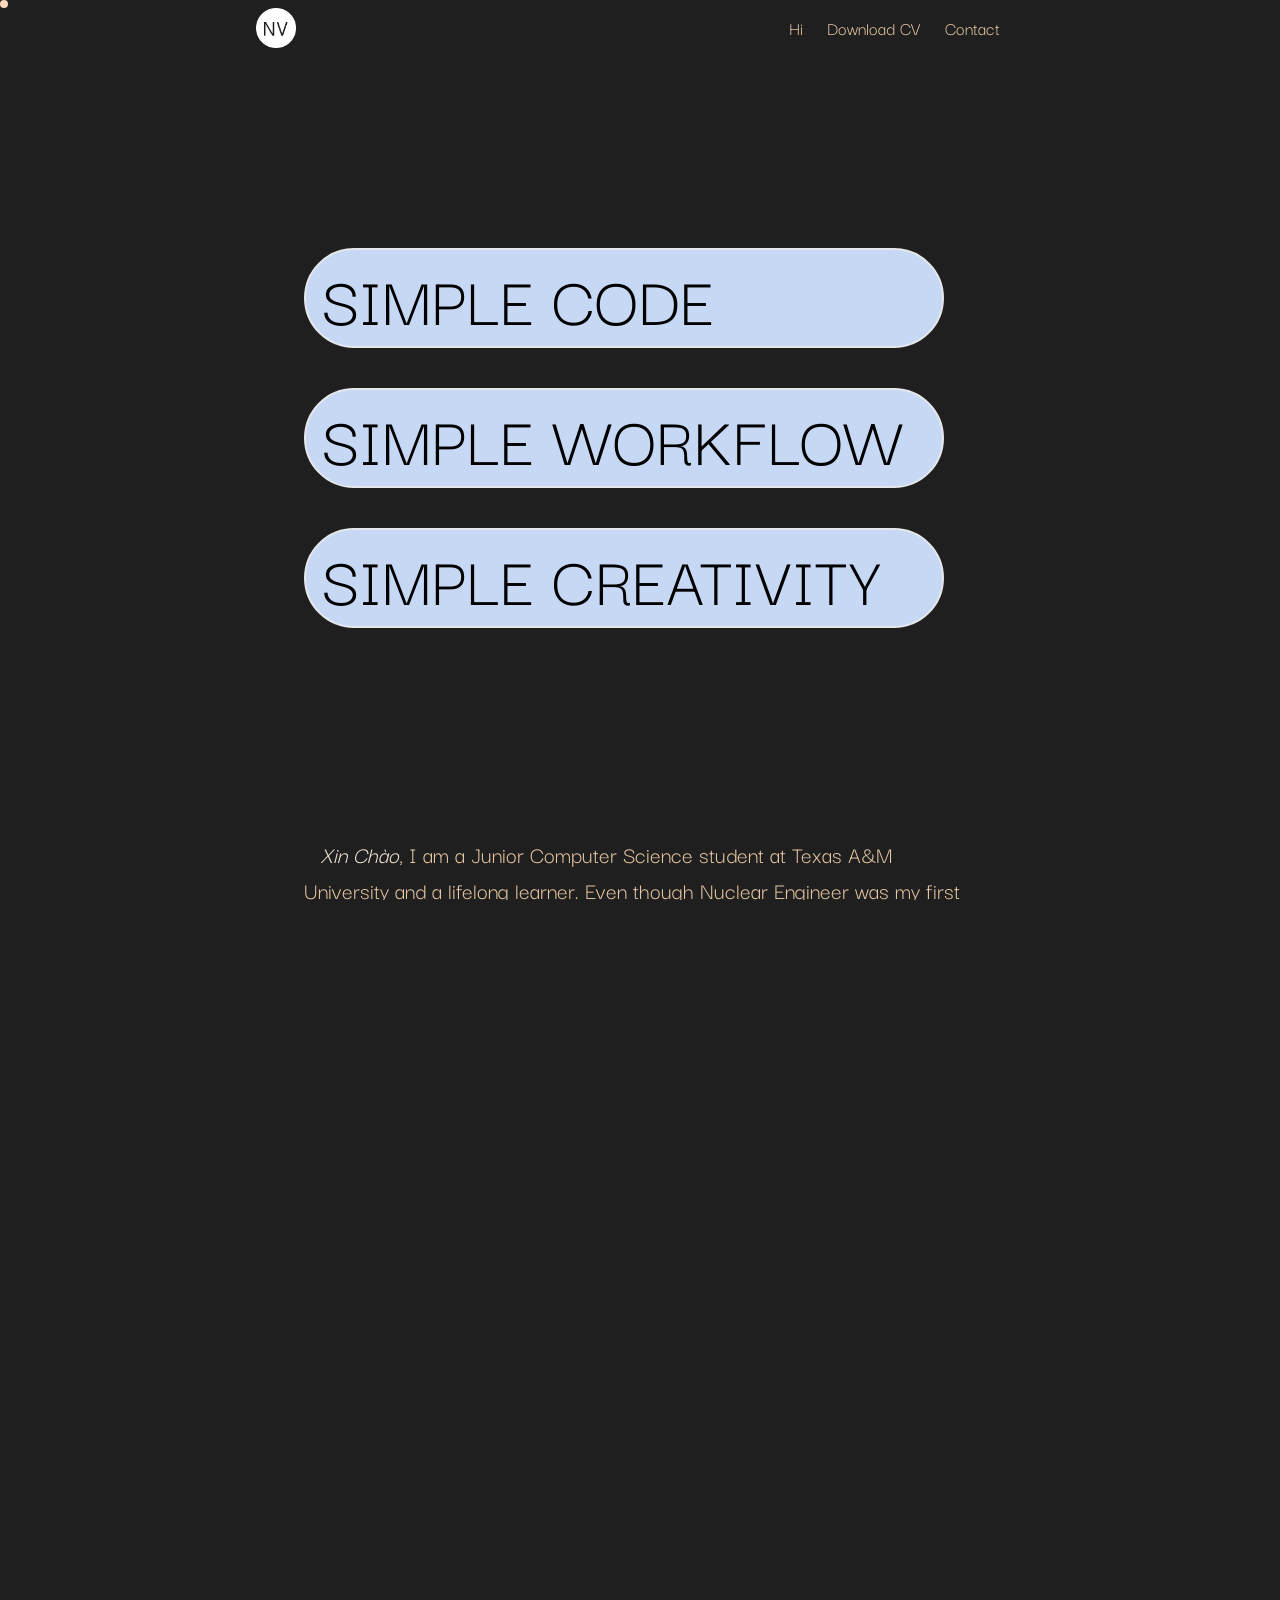
==== commit 3f105fb1: "hi" ====
--- a/index.html
+++ b/index.html
@@ -268,7 +268,7 @@
               data-transition-duration="0.4s"
               data-transition-easing="ease"
             >
-              About
+              Hi
             </a>
             <a
               href="https://drive.google.com/file/d/1dDgBqAg6Lc5N58lPqxgQve7FL10qr0bx/view?usp=sharing"
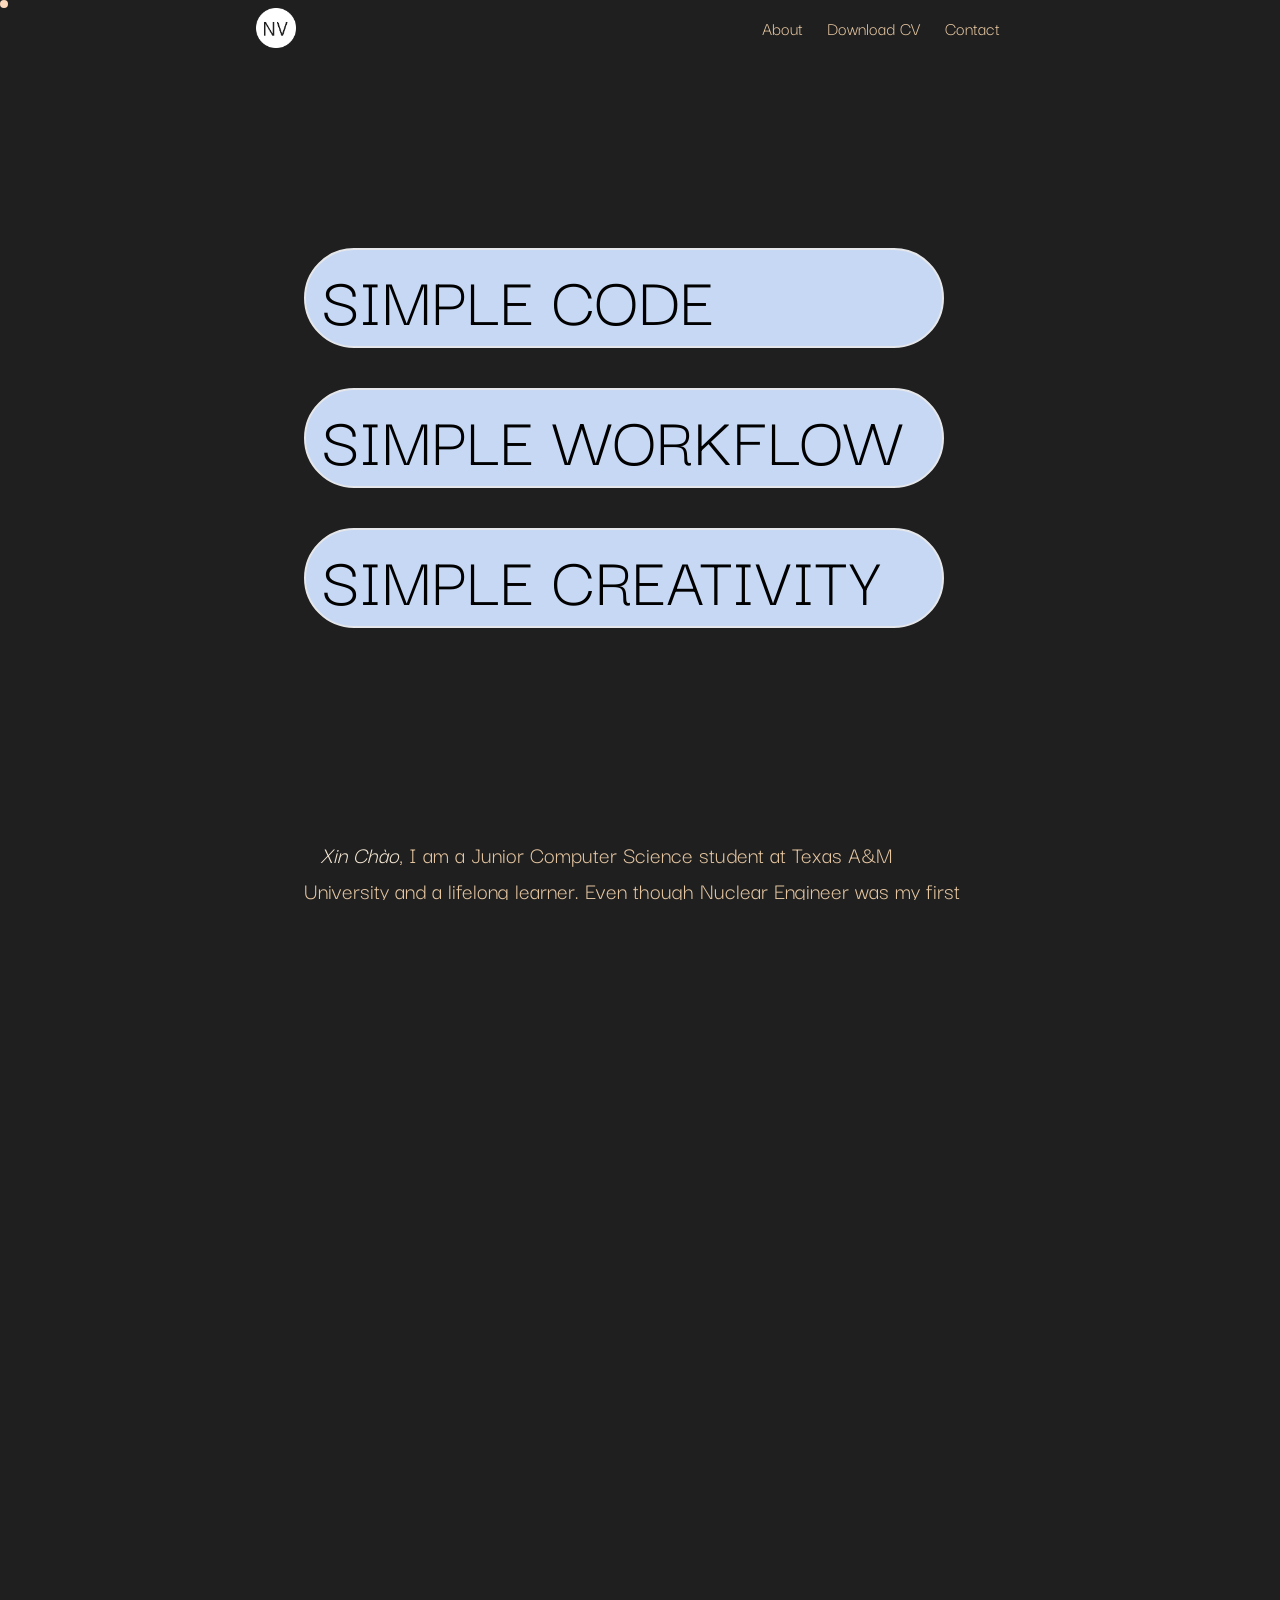
==== commit 16f3c3b7: "original" ====
--- a/index.html
+++ b/index.html
@@ -268,7 +268,7 @@
               data-transition-duration="0.4s"
               data-transition-easing="ease"
             >
-              Hi
+              About
             </a>
             <a
               href="https://drive.google.com/file/d/1dDgBqAg6Lc5N58lPqxgQve7FL10qr0bx/view?usp=sharing"
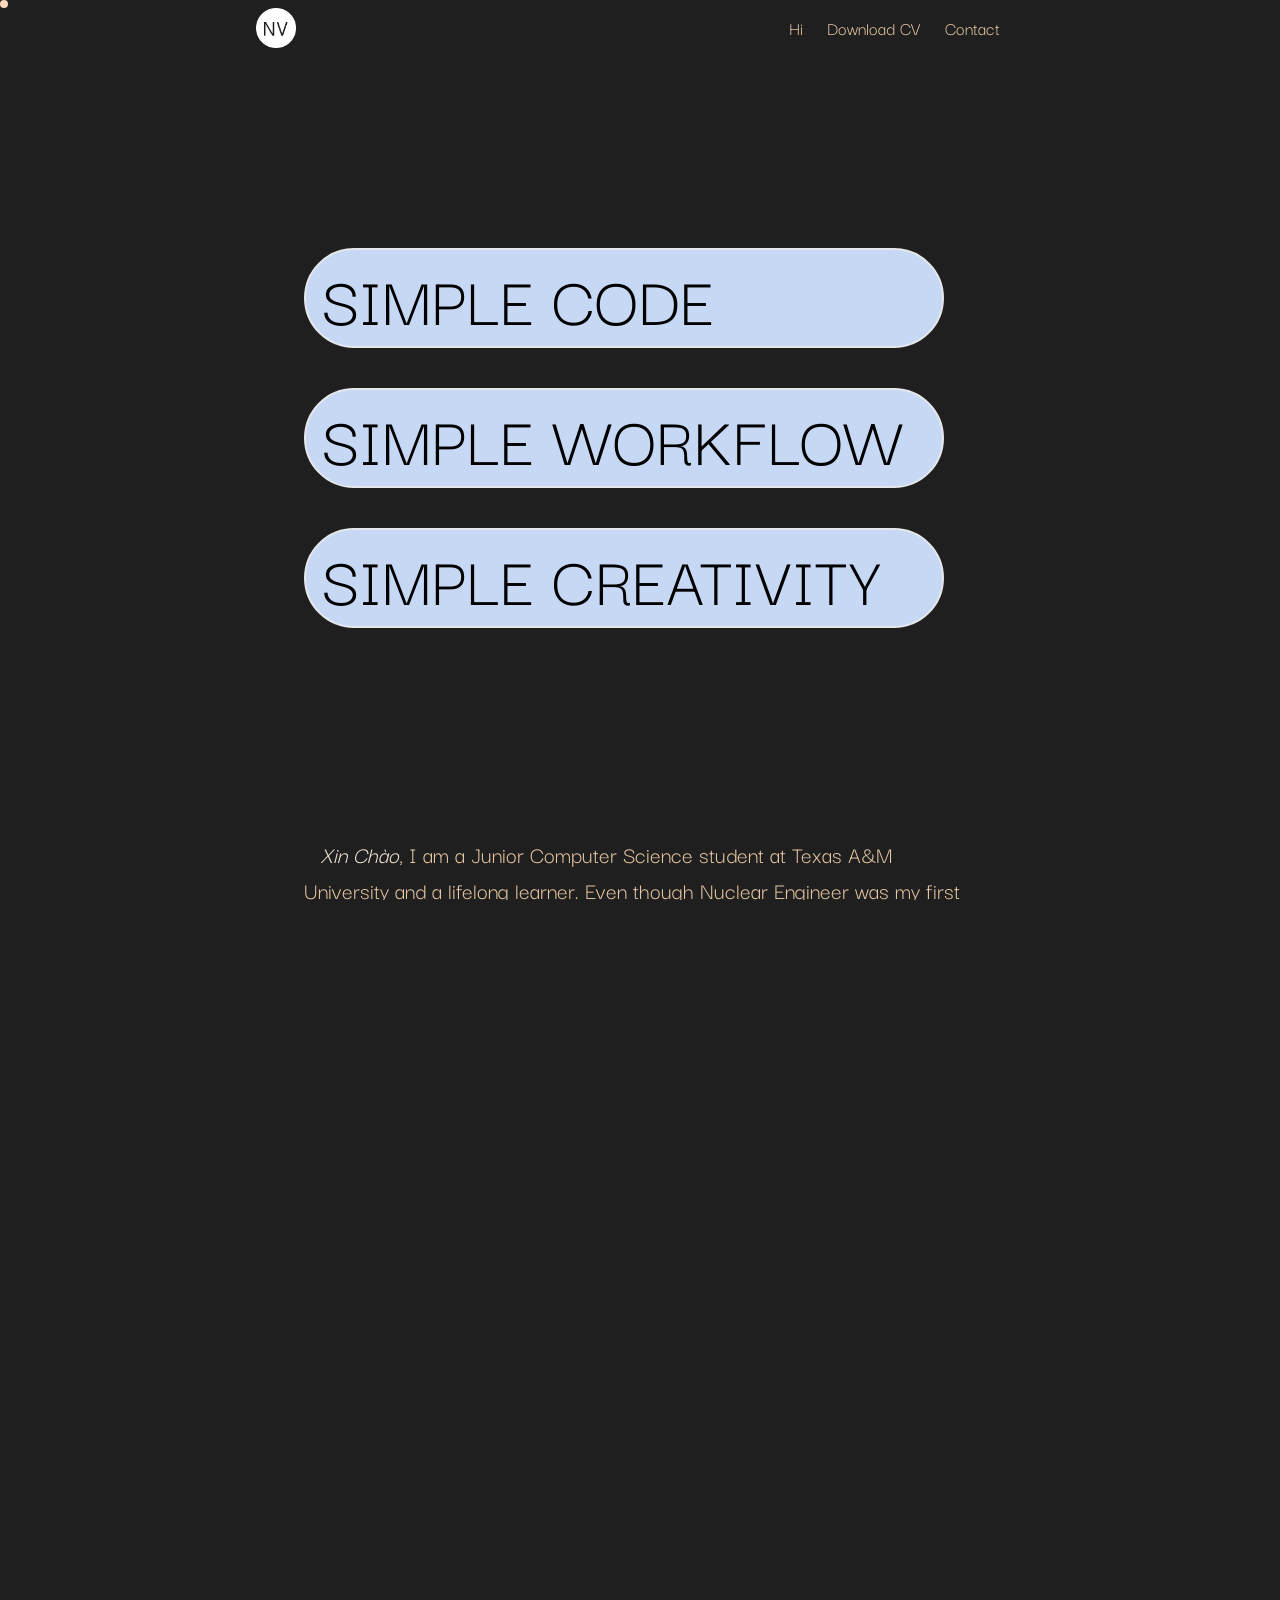
==== commit ed3d6002: "hi" ====
--- a/index.html
+++ b/index.html
@@ -268,7 +268,7 @@
               data-transition-duration="0.4s"
               data-transition-easing="ease"
             >
-              About
+              Hi
             </a>
             <a
               href="https://drive.google.com/file/d/1dDgBqAg6Lc5N58lPqxgQve7FL10qr0bx/view?usp=sharing"
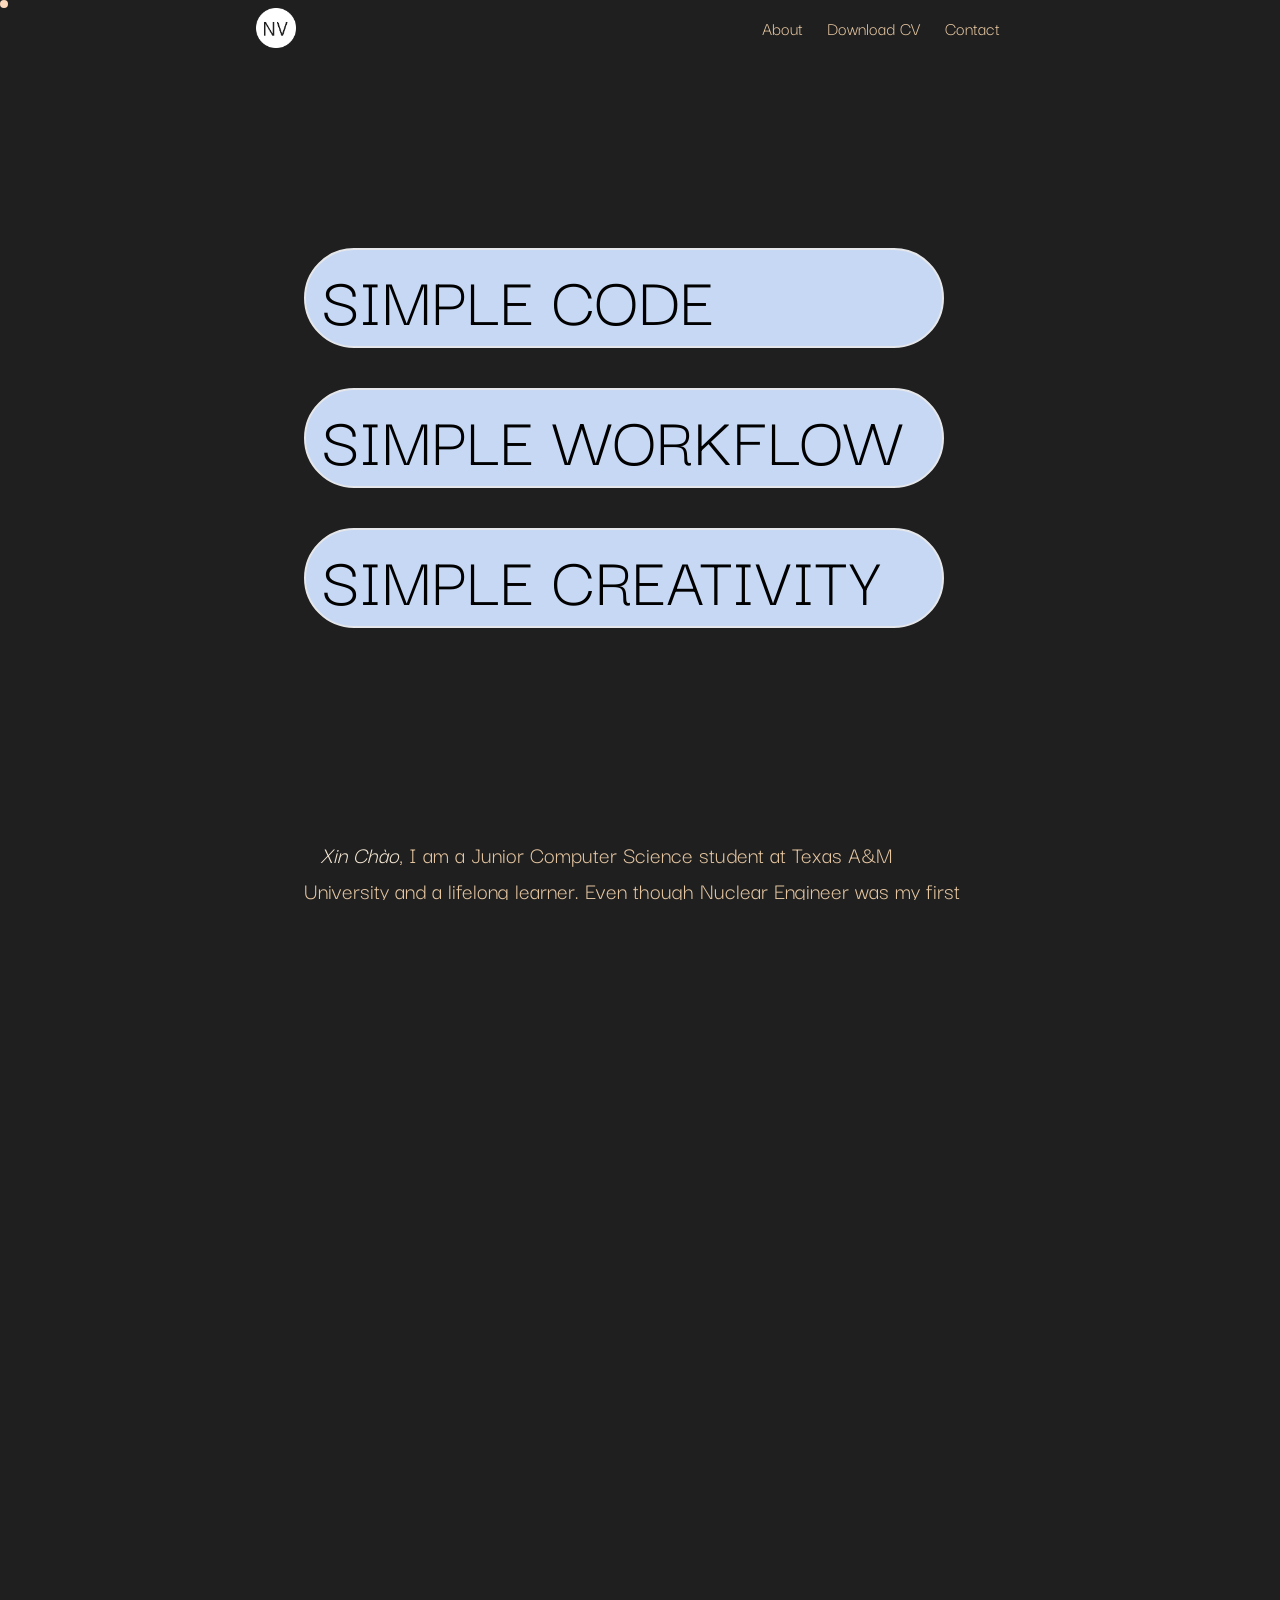
==== commit 89776c6f: "revert" ====
--- a/index.html
+++ b/index.html
@@ -268,7 +268,7 @@
               data-transition-duration="0.4s"
               data-transition-easing="ease"
             >
-              Hi
+              About
             </a>
             <a
               href="https://drive.google.com/file/d/1dDgBqAg6Lc5N58lPqxgQve7FL10qr0bx/view?usp=sharing"
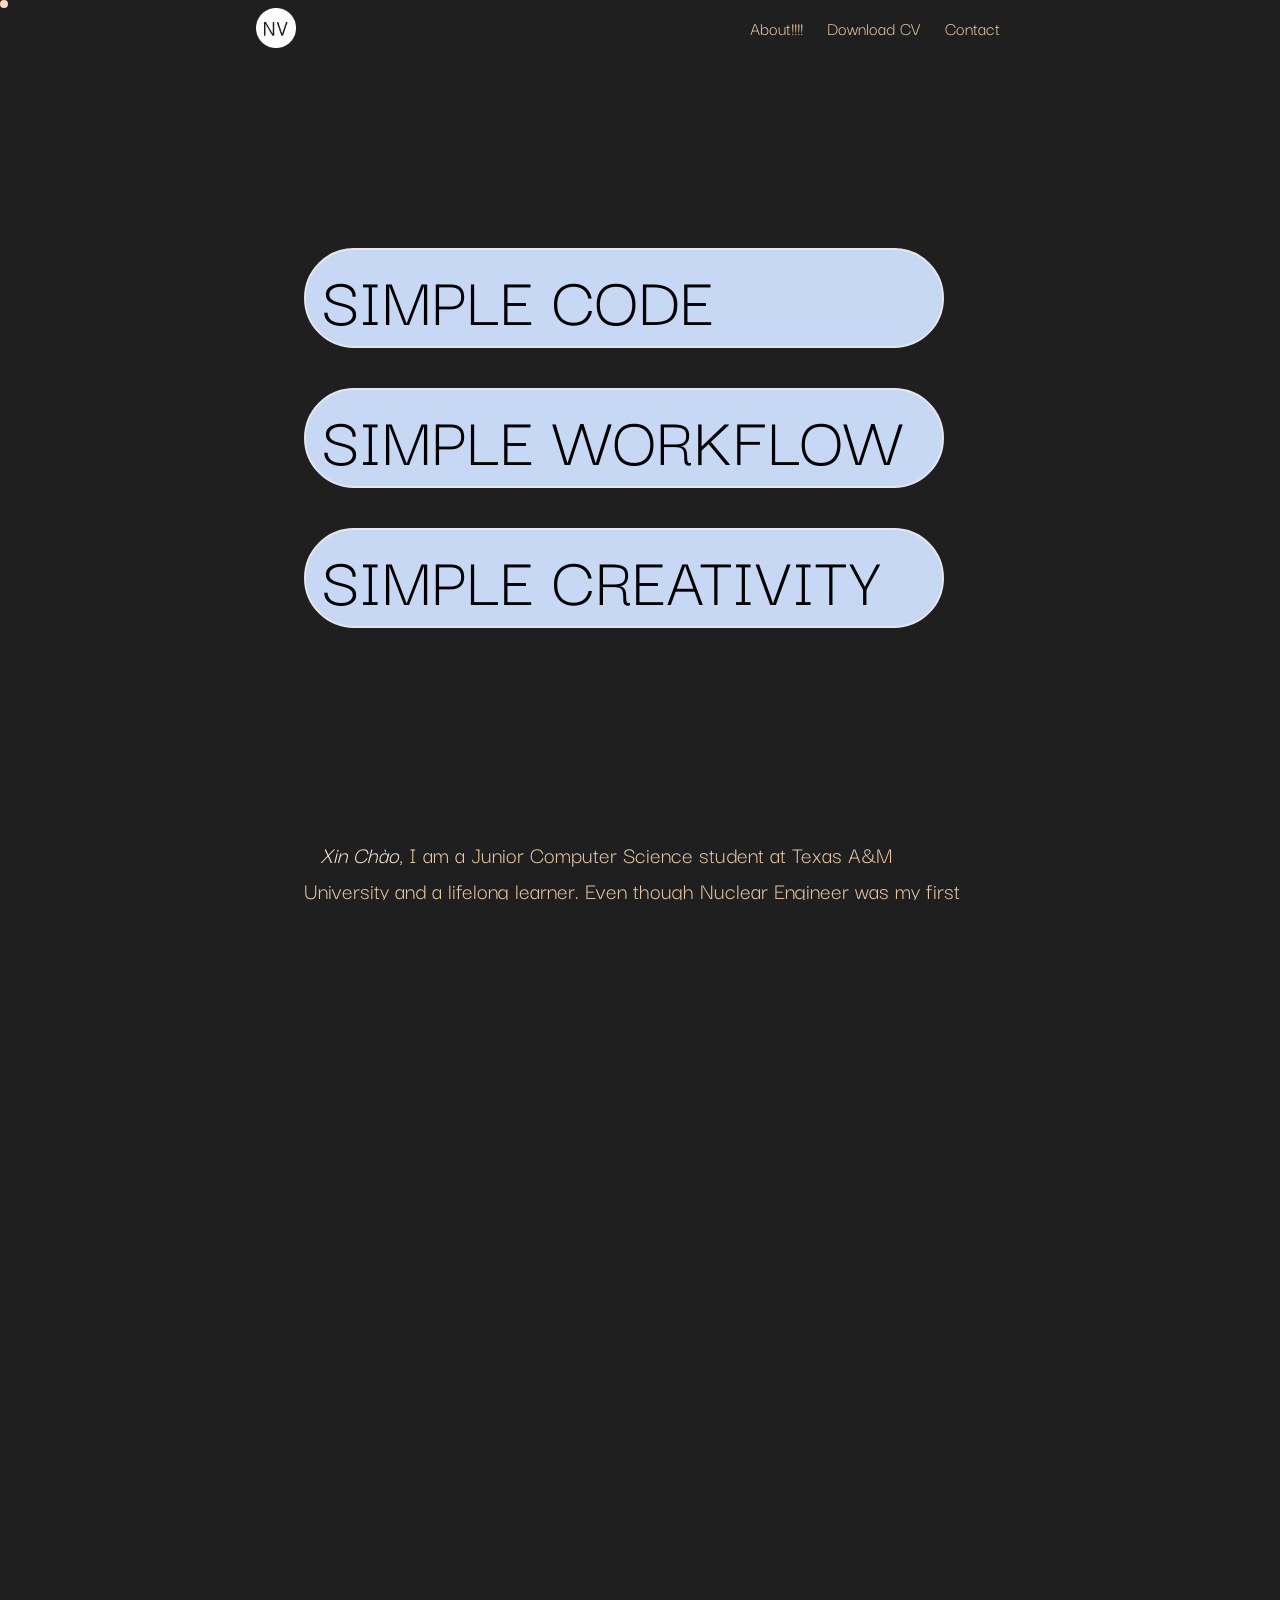
==== commit b7521a9b: "revert" ====
--- a/index.html
+++ b/index.html
@@ -268,7 +268,7 @@
               data-transition-duration="0.4s"
               data-transition-easing="ease"
             >
-              About
+              About!!!!
             </a>
             <a
               href="https://drive.google.com/file/d/1dDgBqAg6Lc5N58lPqxgQve7FL10qr0bx/view?usp=sharing"
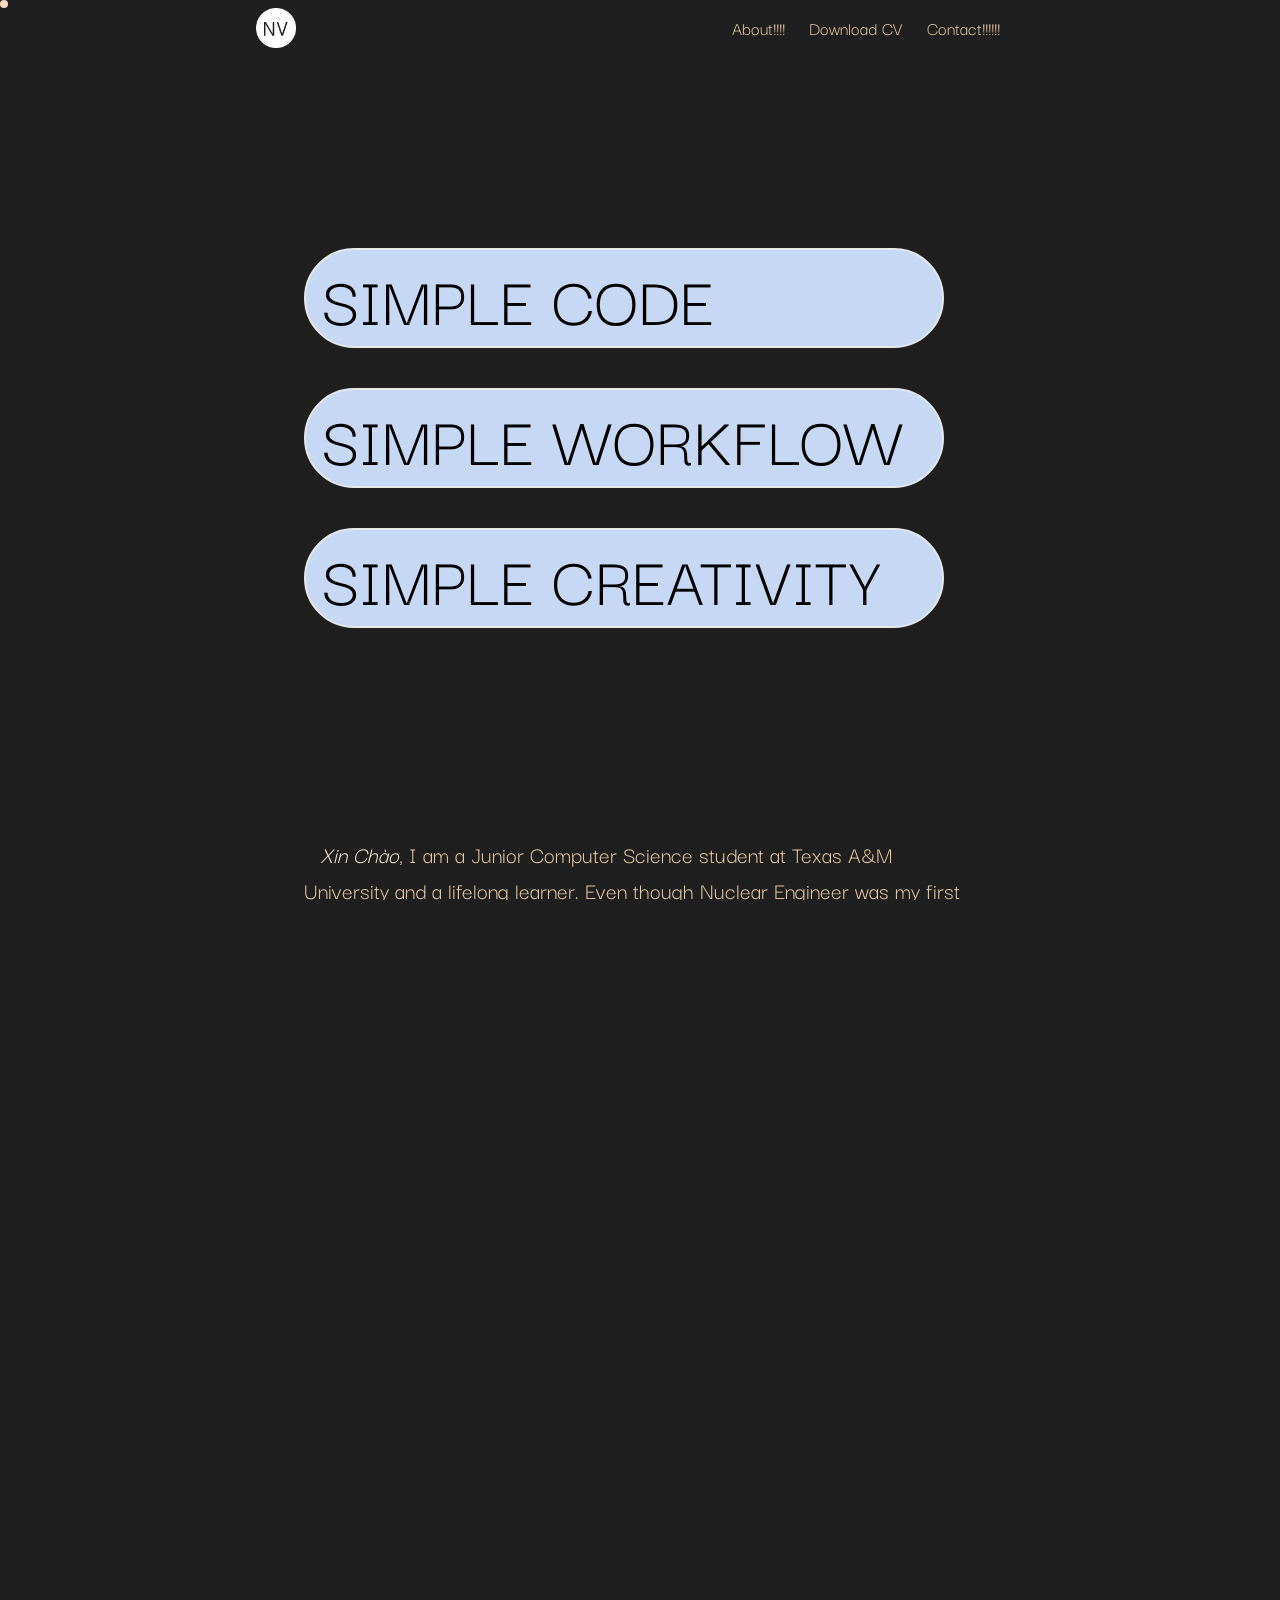
==== commit ea71f60e: "in class changes" ====
--- a/index.html
+++ b/index.html
@@ -284,7 +284,7 @@
               data-transition-duration="0.5s"
               data-transition-easing="ease"
             >
-              Contact
+              Contact!!!!!!
             </a>
             <div class="ml-auto flex-1"></div>
           </div>
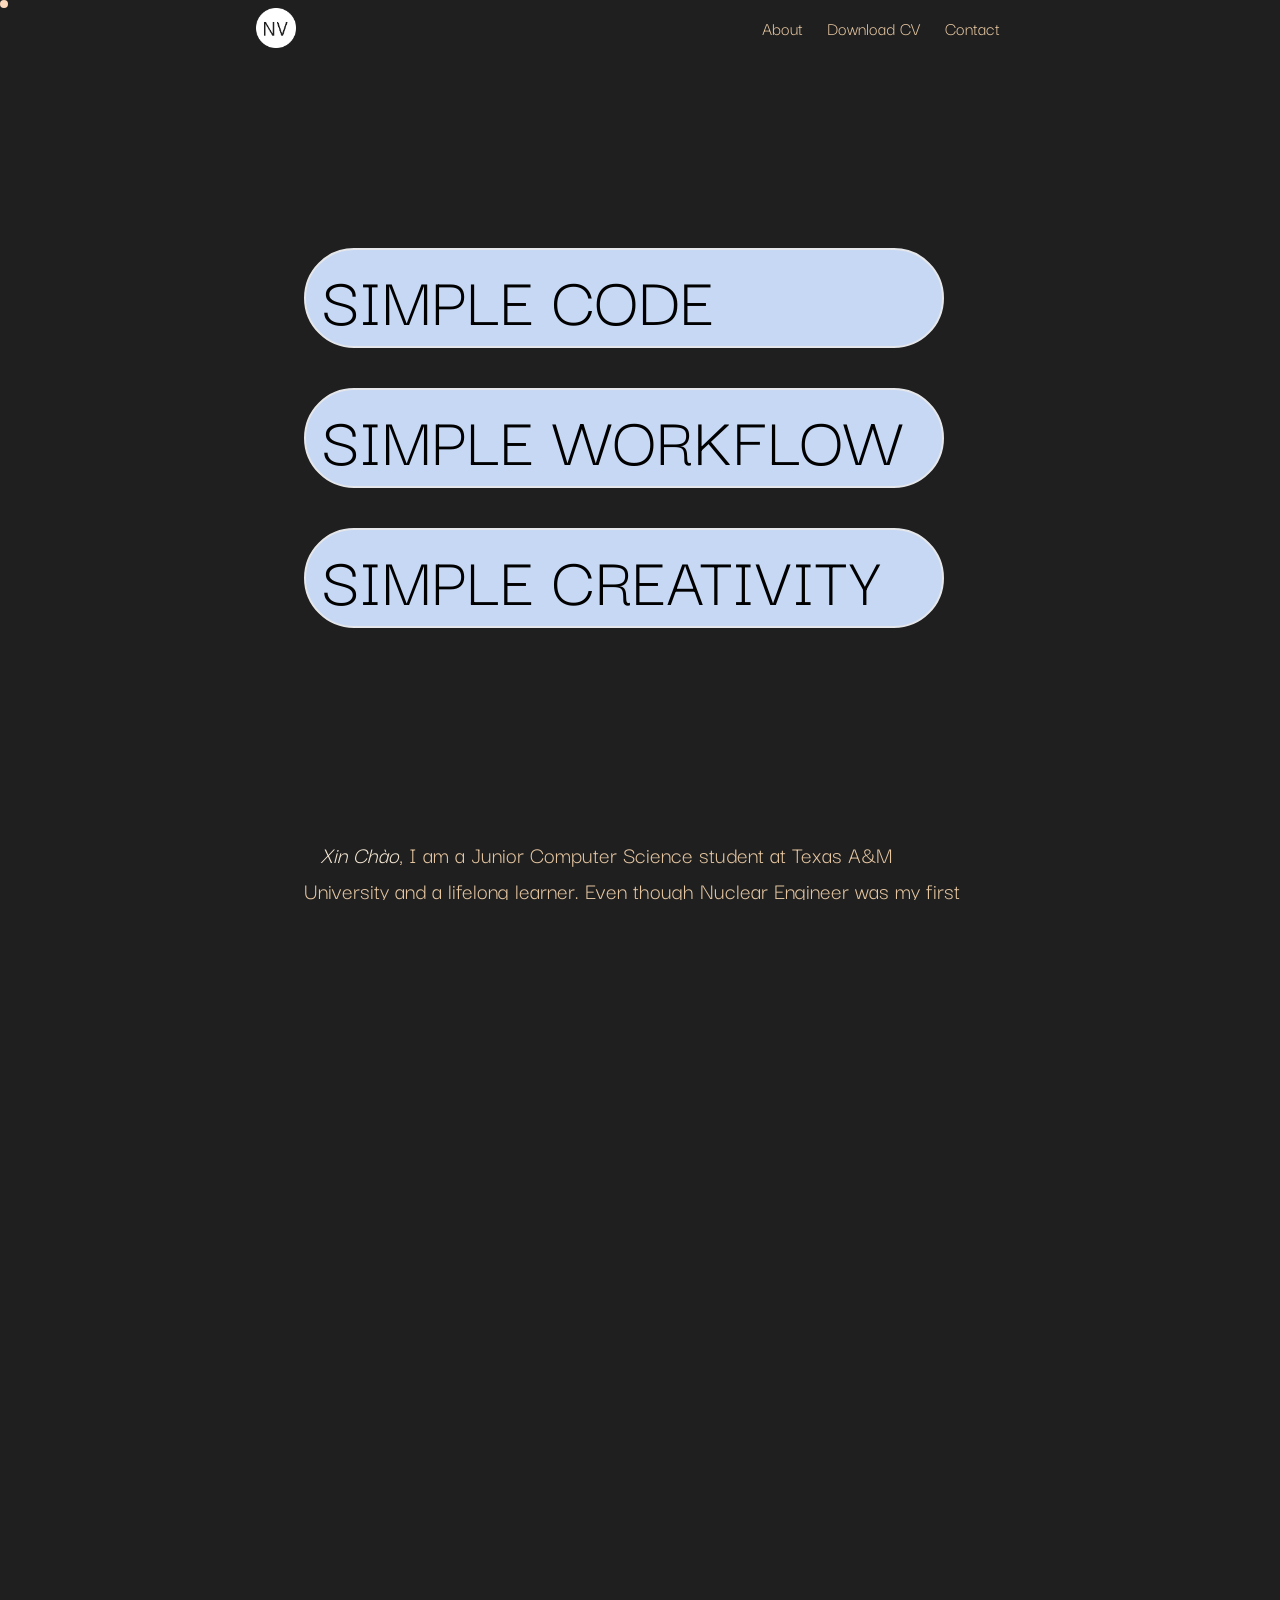
==== commit 443c4c44: "revert back" ====
--- a/index.html
+++ b/index.html
@@ -268,7 +268,7 @@
               data-transition-duration="0.4s"
               data-transition-easing="ease"
             >
-              About!!!!
+              About
             </a>
             <a
               href="https://drive.google.com/file/d/1dDgBqAg6Lc5N58lPqxgQve7FL10qr0bx/view?usp=sharing"
@@ -284,7 +284,7 @@
               data-transition-duration="0.5s"
               data-transition-easing="ease"
             >
-              Contact!!!!!!
+              Contact
             </a>
             <div class="ml-auto flex-1"></div>
           </div>
